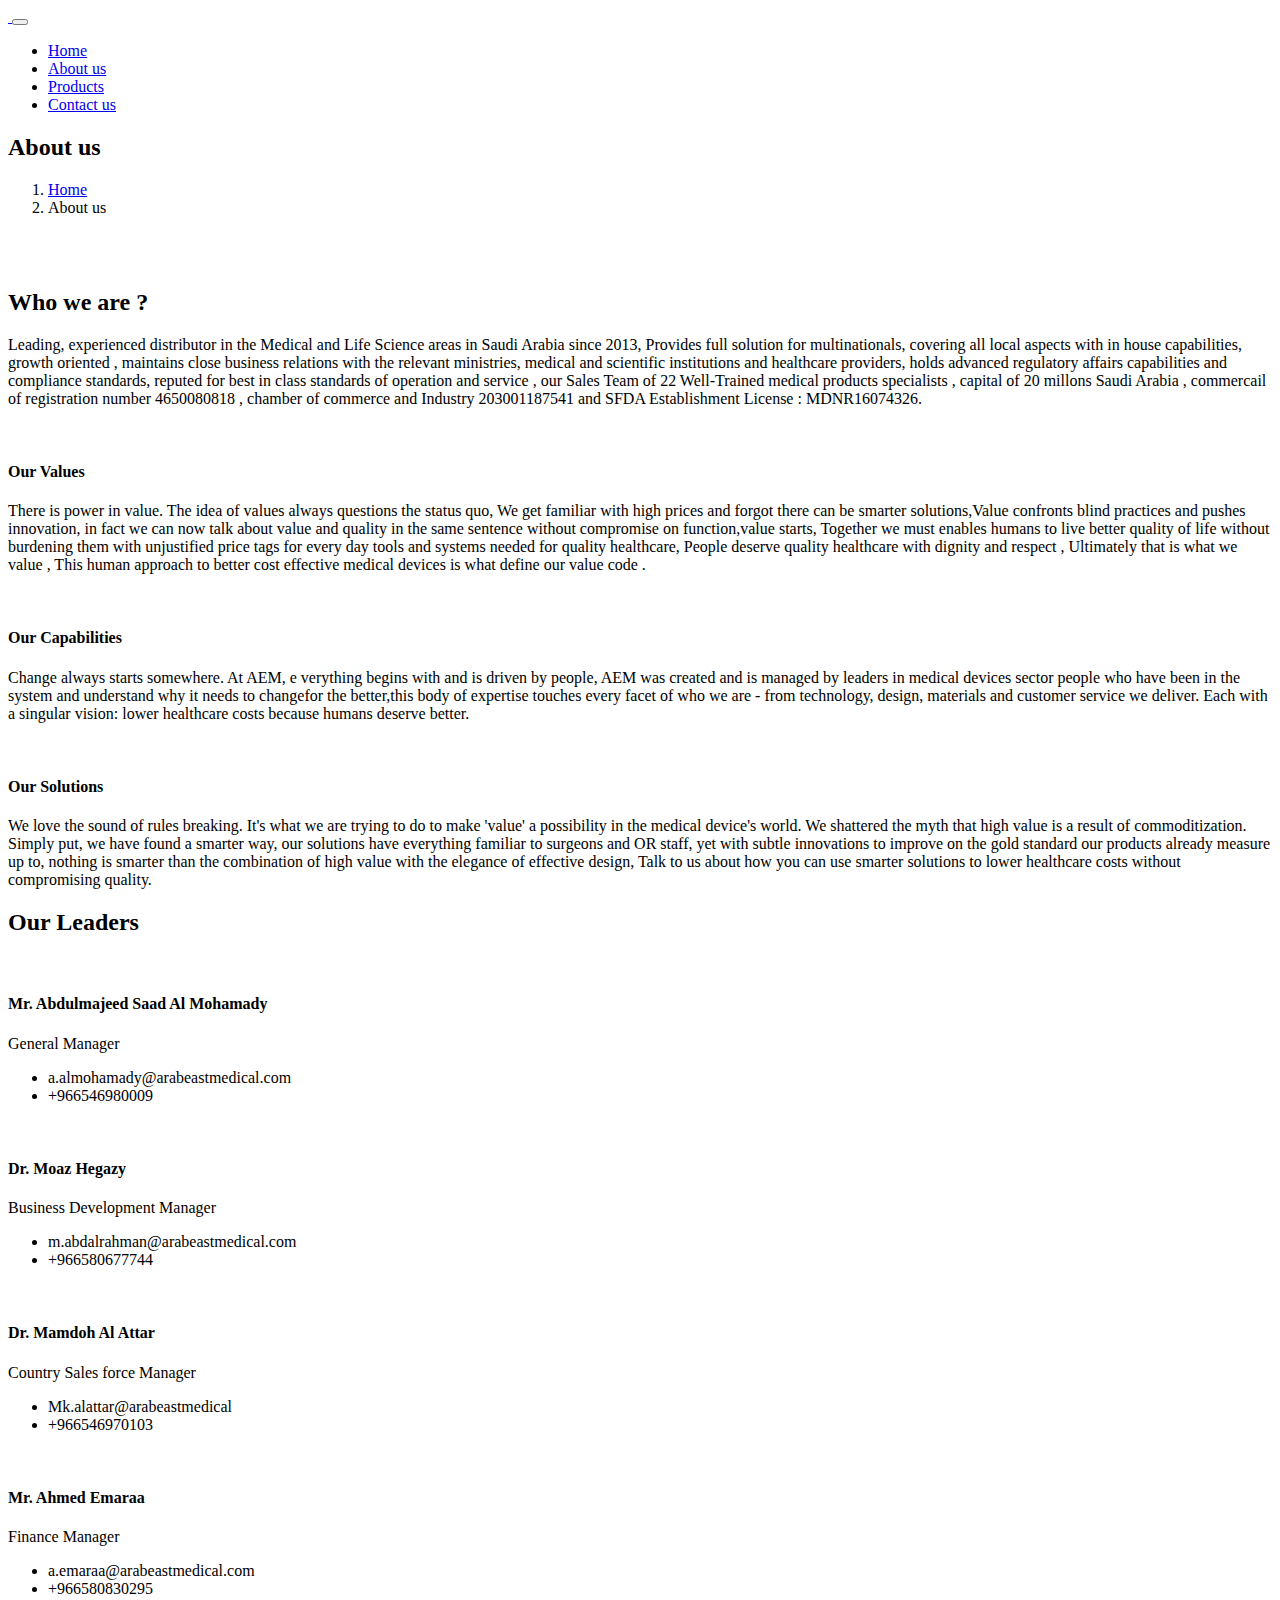
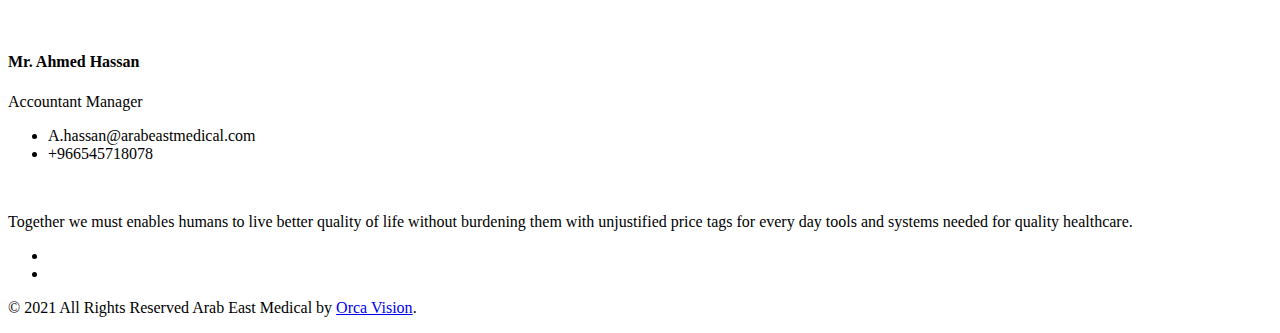
==== about-us.html @ e46cc883 "Add files via upload" ====
<!Doctype html>
<html>
   <head>
       <title>Arab East Medical</title>
        <meta charset="UTF-8" />
        <meta http-equiv="Content-Type" content="text/html; charset=UTF-8">
        <meta http-equiv="X-UA-Compatible" content="IE=edge">
        <meta name="robots" content="index, follow">
        <meta name="description" content="Arab East Medical">
        <meta name="viewport" content="width=device-width, initial-scale=1">
        <link rel="icon" href="images/favicon.ico" sizes="16x16">
        <!------------------- Bootstrap ------------------------------>
        <link rel="stylesheet" href="css/bootstrap.min.css" />
        <!------------------- // Bootstrap --------------------------->
        <!-------------------- Animate Css --------------------------->
        <link rel="stylesheet" href="css/animate.css" />
        <!------------------- // Animate Css ------------------------->        
        <!------------------- Font Awesome 4 & 5 Icons --------------->
        <link rel="stylesheet" href="css/all.min.css" />
        <link rel="stylesheet" href="css/font-awesome.min.css" />
        <link rel="stylesheet" href="css/fontawesome.min.css" />
        <!---------------- // Font Awesome 4 & 5 Icons -------------->
        <!------------------ Google Icons --------------------------->
        <link rel="stylesheet" href="css/material-icon.css">
        <!------------------- // Google Icons------------------------>
        <!------------------- Owl Carousel -------------------------->
        <link rel="stylesheet" href="css/owl.carousel.min.css" />
        <link rel="stylesheet" href="css/owl.theme.default.min.css" />
        <!-------------------// Owl Carousel ------------------------>
        <!-------------------- Lightbox ----------------------------->
        <link rel="stylesheet" href="css/simple-lightbox.min.css"/>
        <!-------------------// Lightbox ---------------------------->
        <!------------------------ Style  --------------------------->
        <link rel="stylesheet" href="css/style.css">
        <!------------------------ // Style  ------------------------>
        <!------------------------ Responsive  ---------------------->
        <link rel="stylesheet" href="css/responsive.css">
        <!----------------------- // Responsive -------------------->
        <!-------------------- SourceSansPro Fonts ----------------->
        <link rel="stylesheet" href="fonts/SourceSansPro-Regular.ttf">
        <!------------------ // SourceSansPro Fonts ---------------->
     
   </head>
   <body>

      <!--preloader-->
      <div class="preloader">
        <div class="preloader-status"></div>
      </div>
      <!--//preloader-->

      <div class="body-content-wrapper">
       
         <!--header-->
         <header>
           <section class="navbar-light">
                  <div class="container">
                    <nav class="navbar navbar-expand-lg">
                      <a class="navbar-brand" href="index.html">
                          <img src="images/logo.png" class="img-responsive lazyload"  data-src="images/logo.png" alt="">
                       </a>
                       <button class="navbar-toggler" type="button" data-toggle="collapse" data-target="#navbarSupportedContent" aria-controls="navbarSupportedContent" aria-expanded="false" aria-label="Toggle navigation">
                        <span class="navbar-toggler-icon"><i class="fas fa-bars"></i></span>
                      </button>
                    
          
                      <div class="collapse navbar-collapse" id="navbarSupportedContent">
                        <ul class="navbar-nav ml-auto">
                                    <li class="nav-item">
                                          <a class="nav-link" href="index.html"> 
                                              <span class="text">
                                              Home
                                              </span>
                                          </a>
                                    </li>

                                    <li class="nav-item">
                                            <a class="nav-link" href="about-us.html">
                                              <span class="text">
                                                About us
                                              </span>
                                            </a>
                                    </li>

                                    <li class="nav-item">
                                      <a class="nav-link" href="products.html">
                                        <span class="text">
                                          Products
                                        </span>
                                      </a>
                                    </li>

                                   
                                    <li class="nav-item">
                                      <a class="nav-link" href="contact-us.html">
                                        <span class="text"> 
                                         Contact us
                                        </span>      
                                      </a>                                
                                    </li> 

                        </ul>  
                      </div>  
                    </nav>   
                  </div>              
           </section>     
         </header>
         <!--//header-->
         
        <!--hero-->
        <section class="hero-sec">
            <div class="overlay-shape">
            </div>
             <div class="container h-100">
               <div class="row align-items-center h-100">
                 <div class="col-lg-6 col-md-12">
                   <div class="content">
                     <div class="head mb-0 wow fadeInUp" data-wow-delay="0.5s" data-wow-duration="0.5s">
                      <h2>About us</h2>
                     </div>
                     <nav aria-label="breadcrumb wow fadeInUp" data-wow-delay="0.55s" data-wow-duration="0.55s">
                      <ol class="breadcrumb">
                          <li class="breadcrumb-item"><a href="index.html">Home</a></li>
                          <li class="breadcrumb-item"><a class="active">About us</a></li>
                      </ol>
                     </nav>
                   </div>
                 </div>
                 <div class="col-lg-6 col-md-12">
                  <div class="content wow fadeInDown" data-wow-delay="0.5s" data-wow-duration="0.5s">     
                    <div class="image">     
                    <img src="images/hero-about-img.png" class="img-responsive lazyload" alt="" data-src="images/hero-about-img.png">
                     </div>    
                  </div>
                 </div>
               </div>
             </div>
        </section>
        <!--//hero-->

        <!--about-->
        <section class="about-sec sec">
            <div class="container">
             <div class="row align-items-center">
              <div class="col-lg-7 col-md-12">
                   <div class="content   wow fadeInLeft" data-wow-delay="0.5s" data-wow-duration="0.5s">
                     <div class="image">
                       <img src="images/about-img.jpg" class="img-responsive lazyload" alt="" data-src="images/about-img.jpg">
                     </div>
                    
                   </div>
              </div>
              <div class="col-lg-5 col-md-12">
                 <div class="content">
                   <div class="head wow fadeInRight" data-wow-delay="0.5s" data-wow-duration="0.5s">
                     <h2>Who we are ?</h2>
                    </div>
                    <div class="paragh wow fadeInRight" data-wow-delay="0.55s" data-wow-duration="0.55s">
 
                      <p>
                        Leading, experienced distributor in the Medical and Life Science areas
                        in Saudi Arabia since 2013, Provides full solution for multinationals, covering all 
                        local aspects with in house capabilities, growth oriented , maintains close business
                        relations with the relevant ministries, medical and scientific institutions and 
                        healthcare providers, holds advanced regulatory affairs capabilities and compliance standards,
                        reputed for best in class standards of operation and service , our Sales Team of 22 Well-Trained
                        medical products specialists , capital of 20 millons Saudi Arabia , commercail of registration 
                        number 4650080818 , chamber of commerce and Industry	203001187541 and SFDA Establishment License 
                        : MDNR16074326.
                      </p>

                    </div>
              </div>
             </div>          
             </div>
             <div class="row">
              <div class="col-lg-4 col-md-12">
                <div class="content">
                  <div class="image-icon wow zoomIn" data-wow-delay="0.5s" data-wow-duration="0.5s">
                   <img src="images/values-icon.png" class="img-responsive lazyload" alt="" data-src="images/values-icon.png">
                  </div>
                  <div class="sub-head  text-center wow fadeInDown" data-wow-delay="0.55s" data-wow-duration="0.55s">
                    <h4>Our Values</h4>
                   
                  </div>
                  <div class="paragh text-center wow fadeInDown" data-wow-delay="0.6s" data-wow-duration="0.6s">
                    <p>
                      There is power in value. The idea of values always questions the status quo, We get familiar
                      with high prices and forgot there can be smarter solutions,Value confronts blind practices 
                      and pushes innovation, in fact we can now talk about value and quality in the same 
                      sentence without compromise on function,value starts, 
                      Together we must enables humans to live better quality of life without burdening them with unjustified price tags for every day tools and systems needed for quality healthcare, People deserve quality healthcare with dignity and respect , Ultimately that is what we value , This human approach to better cost effective medical devices is what define our value code  .
                     </p>
                  </div>
                </div>
              </div>
              <div class="col-lg-4 col-md-12">
                <div class="content">
                  <div class="image-icon wow zoomIn" data-wow-delay="0.5s" data-wow-duration="0.5s">
                   <img src="images/capabilities-icon.png" class="img-responsive lazyload" alt="" data-src="images/capabilities-icon.png">
                  </div>
                  <div class="sub-head  text-center wow fadeInDown" data-wow-delay="0.55s" data-wow-duration="0.55s">
                    <h4>Our Capabilities</h4>
                  </div>
                  <div class="paragh text-center wow fadeInDown" data-wow-delay="0.6s" data-wow-duration="0.6s">
                    <p>
                      Change always starts somewhere. At AEM, e verything begins with and is driven by people, 
                      AEM was created and is managed by leaders in medical devices sector people who have been
                      in the system and understand why it needs to changefor the better,this body of expertise
                      touches every facet of who we are - from technology, design, materials and customer service
                      we deliver. Each with a singular vision: lower healthcare costs because humans deserve better.
                    </p>
                  </div>
                </div>
              </div>
              <div class="col-lg-4 col-md-12">
                <div class="content">
                  <div class="image-icon wow zoomIn" data-wow-delay="0.5s" data-wow-duration="0.5s">
                   <img src="images/solutions-icon.png" class="img-responsive lazyload" alt="" data-src="images/solutions-icon.png">
                  </div>
                  <div class="sub-head  text-center wow fadeInDown" data-wow-delay="0.55s" data-wow-duration="0.55s">
                    <h4> Our Solutions </h4>
                  </div>
                  <div class="paragh text-center wow fadeInDown" data-wow-delay="0.6s" data-wow-duration="0.6s">
                    <p>
                      We love the sound of rules breaking. It's what we are trying to do to make 'value'
                      a possibility in the medical device's world. We shattered the myth that high value 
                      is a result of commoditization. Simply put, we have found a smarter way,
                      our solutions have everything familiar to surgeons and OR staff, yet with
                      subtle innovations to improve on the gold standard our products already measure up to,
                      nothing is smarter than the combination of high value with the elegance of effective design,
                      Talk to us about how you can use smarter solutions to lower healthcare costs without compromising quality.
                    </p>
                  </div>
                </div>
              </div>              
              </div>     
              </div> 

        </section>
        <!--about-->

        <!--team-->
        <section class="team-sec sec">
            <div class="container">
              <div class="head text-center wow fadeInDown" data-wow-delay="0.5s" data-wow-duration="0.5s">
                <h2>Our Leaders</h2>
              </div>
              <div class="row justify-content-center">
                <div class="col-lg-4 col-md-12">
                  <div class="content wow fadeInDown" data-wow-delay="0.5s" data-wow-duration="0.5s">
                    <div class="image">
                     <img src="images/avatar-profile.png" class="img-responsive lazyload" alt="" data-src="images/avatar-profile.png">
                    </div>
                    <div class="sub-head text-center mb-2">
                      <h4>
                        Mr. Abdulmajeed Saad Al Mohamady
                      </h4>    
                      <span>General Manager</span>         
                    </div>
                    <div class="list">
                     <ul>
                       <li>
                         <a>
                           <span class="icon"><i class="fas fa-envelope-open-text"></i></span>
                           <span class="text">a.almohamady@arabeastmedical.com</span>
                          </a>
                       </li>
                       <li>
                        <a>
                          <span class="icon"><i class="fas fa-phone-volume"></i></span>
                          <span class="text">+966546980009</span>
                         </a>
                       </li>
                     </ul>
                    </div>
                  </div>
                </div>
                <div class="col-lg-4 col-md-12">
                  <div class="content wow fadeInUp" data-wow-delay="0.55s" data-wow-duration="0.55s">
                    <div class="image">
                     <img src="images/avatar-profile.png" class="img-responsive lazyload" alt="" data-src="images/avatar-profile.png">
                    </div>
                    <div class="sub-head text-center mb-2">
                      <h4>
                        Dr. Moaz Hegazy
                      </h4>    
                      <span>Business Development Manager</span>         
                    </div>
                    <div class="list">
                     <ul>
                       <li>
                         <a>
                           <span class="icon"><i class="fas fa-envelope-open-text"></i></span>
                           <span class="text">m.abdalrahman@arabeastmedical.com</span>
                          </a>
                       </li>
                       <li>
                        <a>
                          <span class="icon"><i class="fas fa-phone-volume"></i></span>
                          <span class="text">+966580677744</span>
                         </a>
                       </li>
                     </ul>
                    </div>
                  </div>
                </div>
                <div class="col-lg-4 col-md-12">
                  <div class="content wow fadeInUp" data-wow-delay="0.6s" data-wow-duration="0.6s">
                    <div class="image">
                     <img src="images/avatar-profile.png" class="img-responsive lazyload" alt="" data-src="images/avatar-profile.png">
                    </div>
                    <div class="sub-head text-center mb-2">
                      <h4>
                        Dr. Mamdoh Al Attar
                      </h4>    
                      <span>Country Sales force Manager</span>         
                    </div>
                    <div class="list">
                     <ul>
                       <li>
                         <a>
                           <span class="icon"><i class="fas fa-envelope-open-text"></i></span>
                           <span class="text">Mk.alattar@arabeastmedical</span>
                          </a>
                       </li>
                       <li>
                        <a>
                          <span class="icon"><i class="fas fa-phone-volume"></i></span>
                          <span class="text">+966546970103</span>
                         </a>
                       </li>
                     </ul>
                    </div>
                  </div>
                </div>
                <div class="col-lg-4 col-md-12">
                  <div class="content wow fadeInUp" data-wow-delay="0.65s" data-wow-duration="0.65s">
                    <div class="image">
                     <img src="images/avatar-profile.png" class="img-responsive lazyload" alt="" data-src="images/avatar-profile.png">
                    </div>
                    <div class="sub-head text-center mb-2">
                      <h4>
                        Mr. Ahmed Emaraa
                      </h4>    
                      <span>Finance Manager</span>         
                    </div>
                    <div class="list">
                     <ul>
                       <li>
                         <a>
                           <span class="icon"><i class="fas fa-envelope-open-text"></i></span>
                           <span class="text">a.emaraa@arabeastmedical.com</span>
                          </a>
                       </li>
                       <li>
                        <a>
                          <span class="icon"><i class="fas fa-phone-volume"></i></span>
                          <span class="text">+966580830295</span>
                         </a>
                       </li>
                     </ul>
                    </div>
                  </div>
                </div>
                <div class="col-lg-4 col-md-12">
                  <div class="content wow fadeInUp" data-wow-delay="0.7s" data-wow-duration="0.7s">
                    <div class="image">
                     <img src="images/avatar-profile.png" class="img-responsive lazyload" alt="" data-src="images/avatar-profile.png">
                    </div>
                    <div class="sub-head text-center mb-2">
                      <h4>
                        Mr. Ahmed Hassan
                      </h4>    
                      <span>Accountant Manager</span>         
                    </div>
                    <div class="list">
                     <ul>
                       <li>
                         <a>
                           <span class="icon"><i class="fas fa-envelope-open-text"></i></span>
                           <span class="text">A.hassan@arabeastmedical.com</span>
                          </a>
                       </li>
                       <li>
                        <a>
                          <span class="icon"><i class="fas fa-phone-volume"></i></span>
                          <span class="text">+966545718078</span>
                         </a>
                       </li>
                     </ul>
                    </div>
                  </div>
                </div>
              </div>      
        </section>
        <!--//team-->

        <!--footer-->  
        <footer class="sec wow fadeIn" data-wow-delay="0.5s" data-wow-duration="0.5s">
          <div class="footer-content">
          <div class="container">
            <div class="row">

              <div class="col-lg-9 col-md-12">
                <div class="content">
                 <a class="navbar-brand" href="index.html">
                   <img src="images/logo.png" class="img-responsive lazyload" data-src="images/logo.png" alt="">
                 </a>
                 <div class="paragh text-center">
                     <p class="text-white">
                      Together we must enables humans to live better quality of life
                       without burdening them with unjustified price tags for every day 
                       tools and systems needed for quality healthcare.
                     </p>
                 </div>
                 <div class="social-list">
                  <ul class="d-flex justify-content-center">
                    <li>
                      <a href="https://www.facebook.com/Arab-East-Medical-Est-102902935135807/?ref=page_internal" target="_blank"><i class="fab fa-facebook-f"></i></a>
                  </li>
                  <li>
                    <a  href="https://www.linkedin.com/company/arab-east-medical-est/about/" target="_blank"><i class="fab fa-linkedin-in"></i></a>
                  </li>
                  </ul>
                 </div>

                 <div class="copy-right-text text-center">
                  <p class="text-white">
                      © 2021 All Rights Reserved Arab East Medical
                     by
                    <a href="http://www.orcav.com">Orca Vision</a>.    
                 </p>
                 </div>
                </div>
              </div>


            </div>
          </div>
         </div>
      
        </footer>
        <!--//footer-->
          
        <!--scroll-to-top-->
        <div class="top-up">
              <a class="auto-scroll-to-top">
                  <i class="fas fa-angle-double-up"></i>
              </a>
        </div>
        <!--//scroll-to-top-->

        
      </div>

        <!--script-->
        <!------------------------------ JQuery ------------------------------------>
        <script type="text/javascript" src="js/jquery-3.5.1.min.js"></script>
        <!------------------------------ // JQuery --------------------------------->
        <!------------------------------ Popper ------------------------------------>
        <script type="text/javascript" src="js/popper.min.js"></script>
        <!------------------------------ // Popper --------------------------------->
        <!------------------------------ Bootstrap --------------------------------->
        <script type="text/javascript" src="js/bootstrap.min.js"></script>
        <!------------------------------// Bootstrap ------------------------------->
        <!--------------------------- Fontawesome Icons ---------------------------->
        <script type="text/javascript" src="js/fontawesome.min.js"></script>
        <!--------------------------- // Fontawesome Icons ------------------------->
        <!------------------------------- Owl Carousel ----------------------------->
        <script type="text/javascript" src="js/owl.carousel.min.js"></script>
        <script type="text/javascript" src="js/js-owl-carousel.js"></script>
        <!-------------------------------// Owl Carousel --------------------------->
        <!--------------------------------- Lightbox -------------------------------> 
        <script type="text/javascript" src="js/simple-lightbox.min.js"></script>
        <script type="text/javascript" src="js/simple-lightbox.jquery.min.js"></script>
        <script type="text/javascript" src="js/js-lightbox.js"></script>
        <!------------------------------- //Lightbox -------------------------------> 
        <!-------------------------------// Smooth scroll -------------------------->
        <script type="text/javascript" src="js/SmoothScroll.min.js"></script>
        <!-------------------------------// Smooth scroll -------------------------->
        <!-------------------------------- Wow js ---------------------------------->
        <script type="text/javascript" src="js/wow.min.js"></script>
        <!--------------------------------// Wow ----------------------------------->
        <!------------------------------- Lazyload --------------------------------->
        <script type="text/javascript" src="js/lazyload.min.js"></script>
        <!-------------------------------// Lazyload ------------------------------->
        <!------------------------------- Main ------------------------------------->
        <script type="text/javascript" src="js/main.js"></script>
        <!-------------------------------// Main ----------------------------------->
        <!------------------------------- Javascript ------------------------------->
        <script type="text/javascript" src="js/javascript.js"></script>
        <!-------------------------------// jJavascript ---------------------------->
        <!--//script-->
   </body>
   </html>
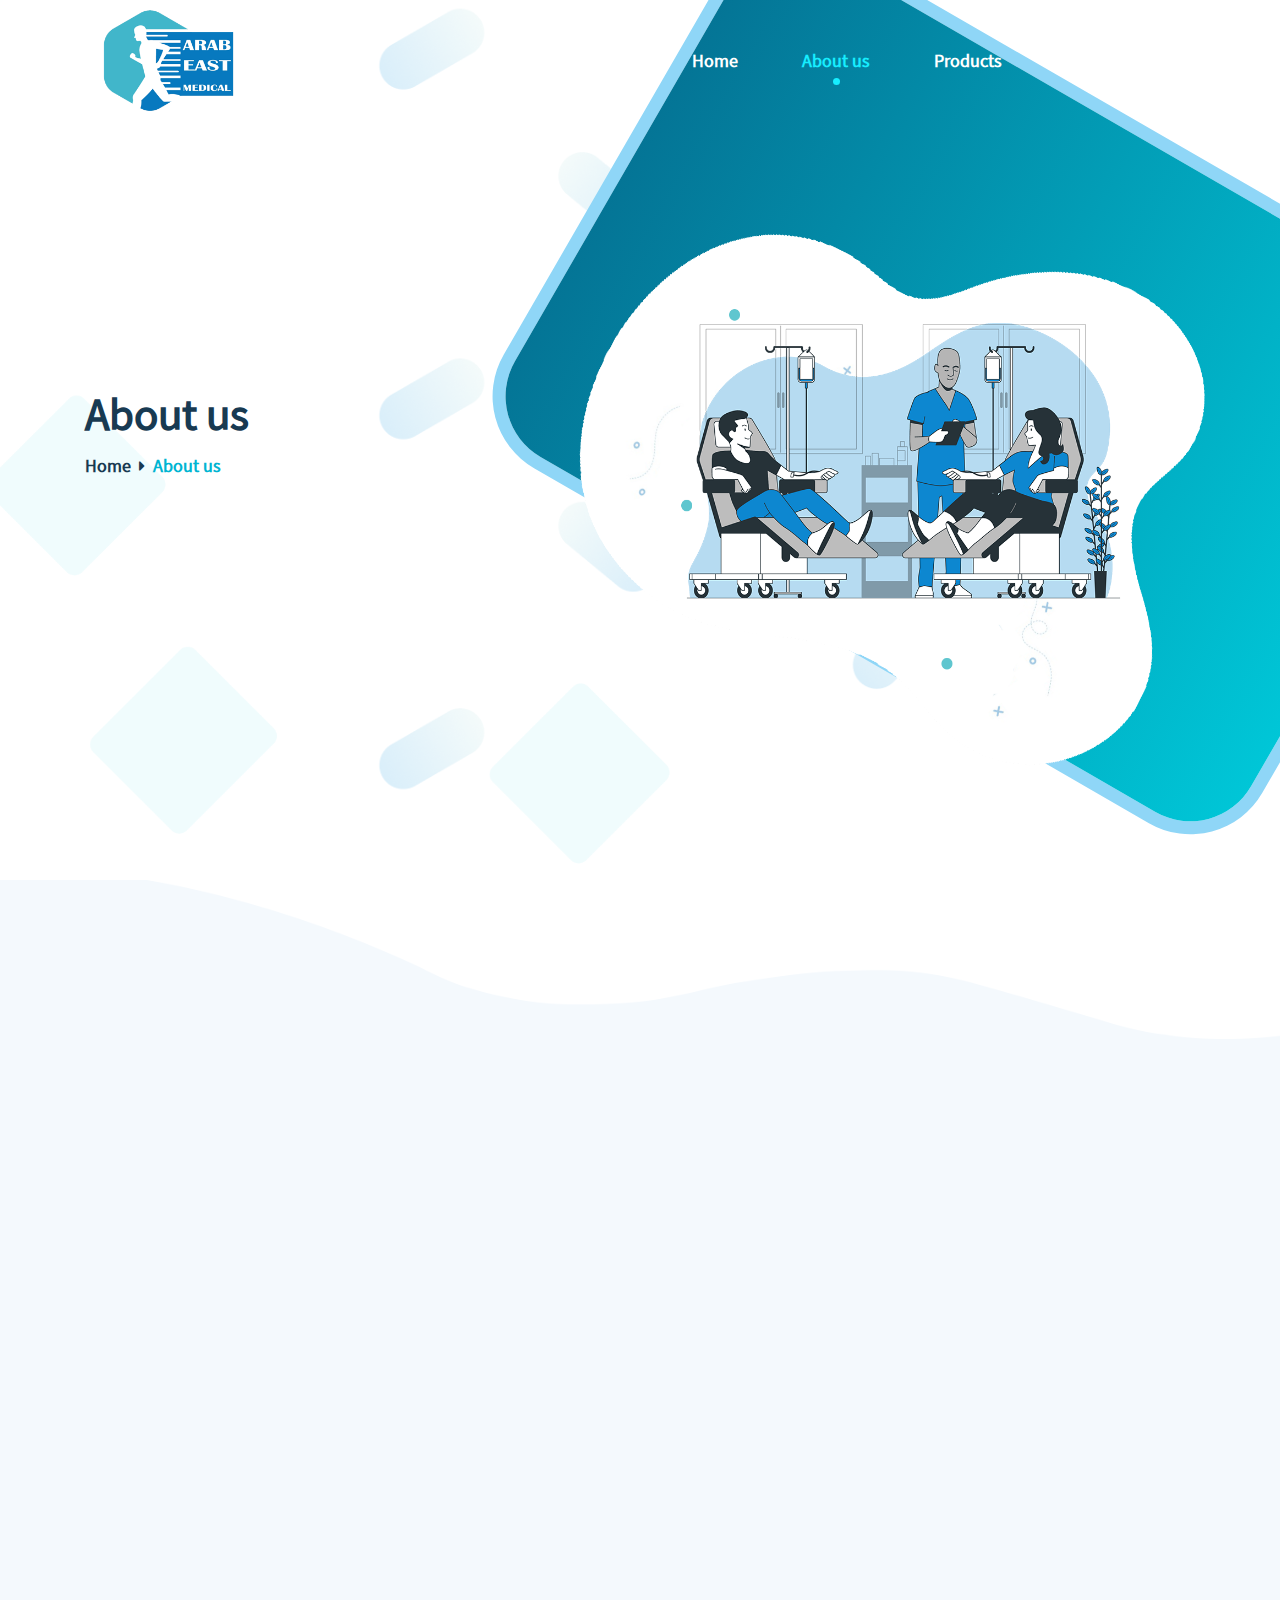
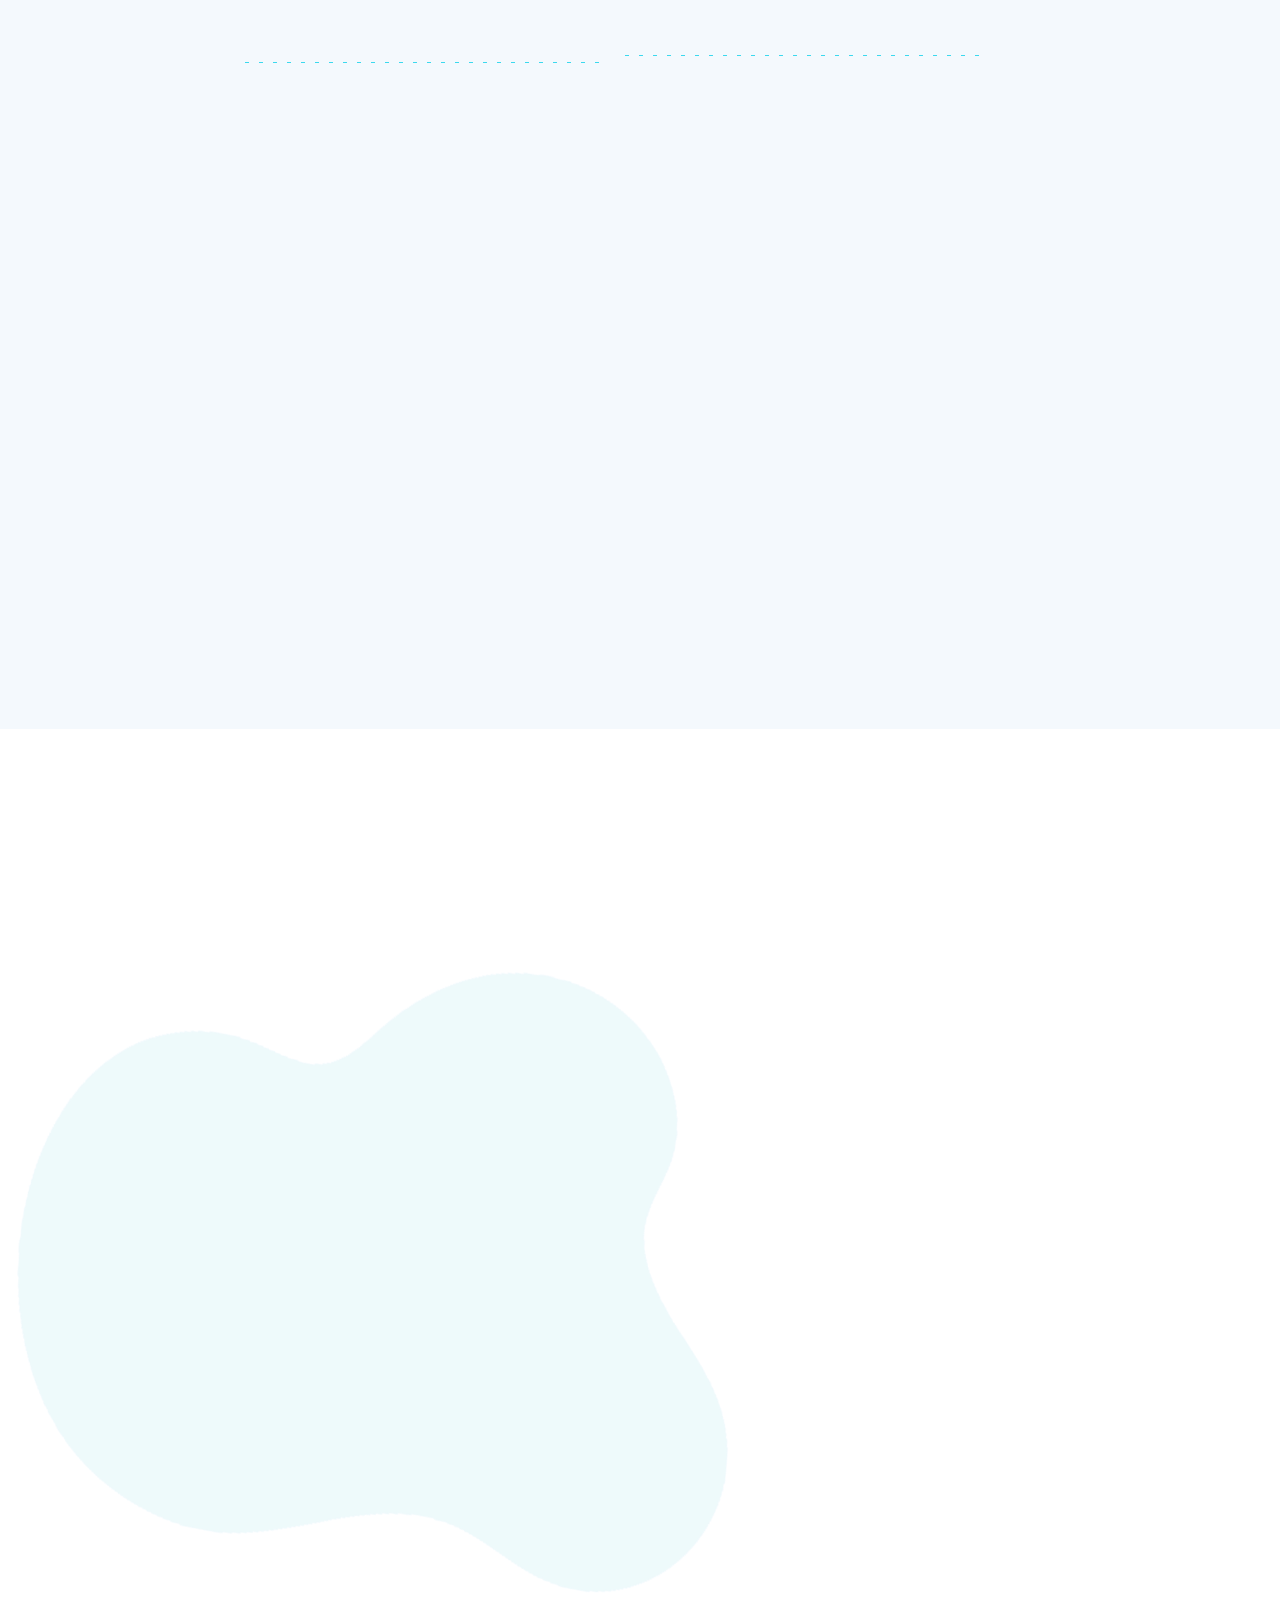
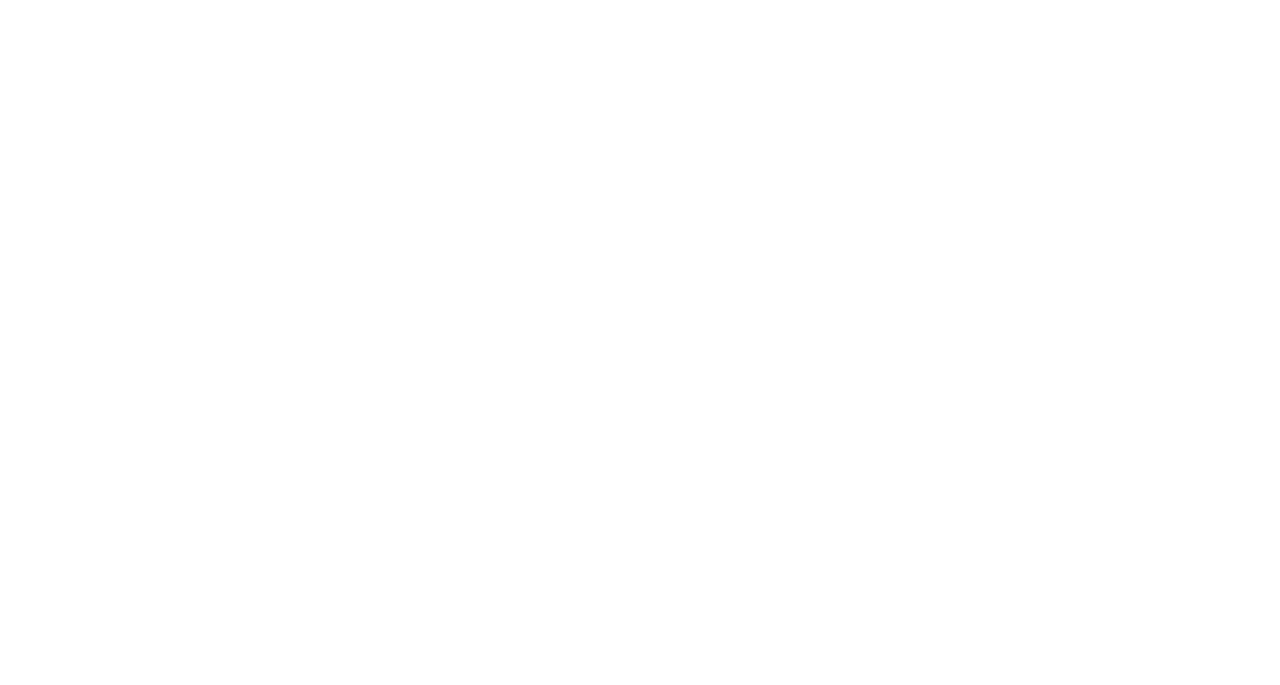
==== commit 6d6e263e: "Update about-us.html" ====
--- a/about-us.html
+++ b/about-us.html
@@ -488,9 +488,6 @@
         <!------------------------------- Main ------------------------------------->
         <script type="text/javascript" src="js/main.js"></script>
         <!-------------------------------// Main ----------------------------------->
-        <!------------------------------- Javascript ------------------------------->
-        <script type="text/javascript" src="js/javascript.js"></script>
-        <!-------------------------------// jJavascript ---------------------------->
         <!--//script-->
    </body>
-   </html>+   </html>
--- a/css/all.min.css
+++ b/css/all.min.css
@@ -0,0 +1,5 @@
+/*!
+ * Font Awesome Free 5.14.0 by @fontawesome - https://fontawesome.com
+ * License - https://fontawesome.com/license/free (Icons: CC BY 4.0, Fonts: SIL OFL 1.1, Code: MIT License)
+ */
+.fa,.fab,.fad,.fal,.far,.fas{-moz-osx-font-smoothing:grayscale;-webkit-font-smoothing:antialiased;display:inline-block;font-style:normal;font-variant:normal;text-rendering:auto;line-height:1}.fa-lg{font-size:1.33333em;line-height:.75em;vertical-align:-.0667em}.fa-xs{font-size:.75em}.fa-sm{font-size:.875em}.fa-1x{font-size:1em}.fa-2x{font-size:2em}.fa-3x{font-size:3em}.fa-4x{font-size:4em}.fa-5x{font-size:5em}.fa-6x{font-size:6em}.fa-7x{font-size:7em}.fa-8x{font-size:8em}.fa-9x{font-size:9em}.fa-10x{font-size:10em}.fa-fw{text-align:center;width:1.25em}.fa-ul{list-style-type:none;margin-left:2.5em;padding-left:0}.fa-ul>li{position:relative}.fa-li{left:-2em;position:absolute;text-align:center;width:2em;line-height:inherit}.fa-border{border:.08em solid #eee;border-radius:.1em;padding:.2em .25em .15em}.fa-pull-left{float:left}.fa-pull-right{float:right}.fa.fa-pull-left,.fab.fa-pull-left,.fal.fa-pull-left,.far.fa-pull-left,.fas.fa-pull-left{margin-right:.3em}.fa.fa-pull-right,.fab.fa-pull-right,.fal.fa-pull-right,.far.fa-pull-right,.fas.fa-pull-right{margin-left:.3em}.fa-spin{-webkit-animation:fa-spin 2s linear infinite;animation:fa-spin 2s linear infinite}.fa-pulse{-webkit-animation:fa-spin 1s steps(8) infinite;animation:fa-spin 1s steps(8) infinite}@-webkit-keyframes fa-spin{0%{-webkit-transform:rotate(0deg);transform:rotate(0deg)}to{-webkit-transform:rotate(1turn);transform:rotate(1turn)}}@keyframes fa-spin{0%{-webkit-transform:rotate(0deg);transform:rotate(0deg)}to{-webkit-transform:rotate(1turn);transform:rotate(1turn)}}.fa-rotate-90{-ms-filter:"progid:DXImageTransform.Microsoft.BasicImage(rotation=1)";-webkit-transform:rotate(90deg);transform:rotate(90deg)}.fa-rotate-180{-ms-filter:"progid:DXImageTransform.Microsoft.BasicImage(rotation=2)";-webkit-transform:rotate(180deg);transform:rotate(180deg)}.fa-rotate-270{-ms-filter:"progid:DXImageTransform.Microsoft.BasicImage(rotation=3)";-webkit-transform:rotate(270deg);transform:rotate(270deg)}.fa-flip-horizontal{-ms-filter:"progid:DXImageTransform.Microsoft.BasicImage(rotation=0, mirror=1)";-webkit-transform:scaleX(-1);transform:scaleX(-1)}.fa-flip-vertical{-webkit-transform:scaleY(-1);transform:scaleY(-1)}.fa-flip-both,.fa-flip-horizontal.fa-flip-vertical,.fa-flip-vertical{-ms-filter:"progid:DXImageTransform.Microsoft.BasicImage(rotation=2, mirror=1)"}.fa-flip-both,.fa-flip-horizontal.fa-flip-vertical{-webkit-transform:scale(-1);transform:scale(-1)}:root .fa-flip-both,:root .fa-flip-horizontal,:root .fa-flip-vertical,:root .fa-rotate-90,:root .fa-rotate-180,:root .fa-rotate-270{-webkit-filter:none;filter:none}.fa-stack{display:inline-block;height:2em;line-height:2em;position:relative;vertical-align:middle;width:2.5em}.fa-stack-1x,.fa-stack-2x{left:0;position:absolute;text-align:center;width:100%}.fa-stack-1x{line-height:inherit}.fa-stack-2x{font-size:2em}.fa-inverse{color:#fff}.fa-500px:before{content:"\f26e"}.fa-accessible-icon:before{content:"\f368"}.fa-accusoft:before{content:"\f369"}.fa-acquisitions-incorporated:before{content:"\f6af"}.fa-ad:before{content:"\f641"}.fa-address-book:before{content:"\f2b9"}.fa-address-card:before{content:"\f2bb"}.fa-adjust:before{content:"\f042"}.fa-adn:before{content:"\f170"}.fa-adobe:before{content:"\f778"}.fa-adversal:before{content:"\f36a"}.fa-affiliatetheme:before{content:"\f36b"}.fa-air-freshener:before{content:"\f5d0"}.fa-airbnb:before{content:"\f834"}.fa-algolia:before{content:"\f36c"}.fa-align-center:before{content:"\f037"}.fa-align-justify:before{content:"\f039"}.fa-align-left:before{content:"\f036"}.fa-align-right:before{content:"\f038"}.fa-alipay:before{content:"\f642"}.fa-allergies:before{content:"\f461"}.fa-amazon:before{content:"\f270"}.fa-amazon-pay:before{content:"\f42c"}.fa-ambulance:before{content:"\f0f9"}.fa-american-sign-language-interpreting:before{content:"\f2a3"}.fa-amilia:before{content:"\f36d"}.fa-anchor:before{content:"\f13d"}.fa-android:before{content:"\f17b"}.fa-angellist:before{content:"\f209"}.fa-angle-double-down:before{content:"\f103"}.fa-angle-double-left:before{content:"\f100"}.fa-angle-double-right:before{content:"\f101"}.fa-angle-double-up:before{content:"\f102"}.fa-angle-down:before{content:"\f107"}.fa-angle-left:before{content:"\f104"}.fa-angle-right:before{content:"\f105"}.fa-angle-up:before{content:"\f106"}.fa-angry:before{content:"\f556"}.fa-angrycreative:before{content:"\f36e"}.fa-angular:before{content:"\f420"}.fa-ankh:before{content:"\f644"}.fa-app-store:before{content:"\f36f"}.fa-app-store-ios:before{content:"\f370"}.fa-apper:before{content:"\f371"}.fa-apple:before{content:"\f179"}.fa-apple-alt:before{content:"\f5d1"}.fa-apple-pay:before{content:"\f415"}.fa-archive:before{content:"\f187"}.fa-archway:before{content:"\f557"}.fa-arrow-alt-circle-down:before{content:"\f358"}.fa-arrow-alt-circle-left:before{content:"\f359"}.fa-arrow-alt-circle-right:before{content:"\f35a"}.fa-arrow-alt-circle-up:before{content:"\f35b"}.fa-arrow-circle-down:before{content:"\f0ab"}.fa-arrow-circle-left:before{content:"\f0a8"}.fa-arrow-circle-right:before{content:"\f0a9"}.fa-arrow-circle-up:before{content:"\f0aa"}.fa-arrow-down:before{content:"\f063"}.fa-arrow-left:before{content:"\f060"}.fa-arrow-right:before{content:"\f061"}.fa-arrow-up:before{content:"\f062"}.fa-arrows-alt:before{content:"\f0b2"}.fa-arrows-alt-h:before{content:"\f337"}.fa-arrows-alt-v:before{content:"\f338"}.fa-artstation:before{content:"\f77a"}.fa-assistive-listening-systems:before{content:"\f2a2"}.fa-asterisk:before{content:"\f069"}.fa-asymmetrik:before{content:"\f372"}.fa-at:before{content:"\f1fa"}.fa-atlas:before{content:"\f558"}.fa-atlassian:before{content:"\f77b"}.fa-atom:before{content:"\f5d2"}.fa-audible:before{content:"\f373"}.fa-audio-description:before{content:"\f29e"}.fa-autoprefixer:before{content:"\f41c"}.fa-avianex:before{content:"\f374"}.fa-aviato:before{content:"\f421"}.fa-award:before{content:"\f559"}.fa-aws:before{content:"\f375"}.fa-baby:before{content:"\f77c"}.fa-baby-carriage:before{content:"\f77d"}.fa-backspace:before{content:"\f55a"}.fa-backward:before{content:"\f04a"}.fa-bacon:before{content:"\f7e5"}.fa-bacteria:before{content:"\e059"}.fa-bacterium:before{content:"\e05a"}.fa-bahai:before{content:"\f666"}.fa-balance-scale:before{content:"\f24e"}.fa-balance-scale-left:before{content:"\f515"}.fa-balance-scale-right:before{content:"\f516"}.fa-ban:before{content:"\f05e"}.fa-band-aid:before{content:"\f462"}.fa-bandcamp:before{content:"\f2d5"}.fa-barcode:before{content:"\f02a"}.fa-bars:before{content:"\f0c9"}.fa-baseball-ball:before{content:"\f433"}.fa-basketball-ball:before{content:"\f434"}.fa-bath:before{content:"\f2cd"}.fa-battery-empty:before{content:"\f244"}.fa-battery-full:before{content:"\f240"}.fa-battery-half:before{content:"\f242"}.fa-battery-quarter:before{content:"\f243"}.fa-battery-three-quarters:before{content:"\f241"}.fa-battle-net:before{content:"\f835"}.fa-bed:before{content:"\f236"}.fa-beer:before{content:"\f0fc"}.fa-behance:before{content:"\f1b4"}.fa-behance-square:before{content:"\f1b5"}.fa-bell:before{content:"\f0f3"}.fa-bell-slash:before{content:"\f1f6"}.fa-bezier-curve:before{content:"\f55b"}.fa-bible:before{content:"\f647"}.fa-bicycle:before{content:"\f206"}.fa-biking:before{content:"\f84a"}.fa-bimobject:before{content:"\f378"}.fa-binoculars:before{content:"\f1e5"}.fa-biohazard:before{content:"\f780"}.fa-birthday-cake:before{content:"\f1fd"}.fa-bitbucket:before{content:"\f171"}.fa-bitcoin:before{content:"\f379"}.fa-bity:before{content:"\f37a"}.fa-black-tie:before{content:"\f27e"}.fa-blackberry:before{content:"\f37b"}.fa-blender:before{content:"\f517"}.fa-blender-phone:before{content:"\f6b6"}.fa-blind:before{content:"\f29d"}.fa-blog:before{content:"\f781"}.fa-blogger:before{content:"\f37c"}.fa-blogger-b:before{content:"\f37d"}.fa-bluetooth:before{content:"\f293"}.fa-bluetooth-b:before{content:"\f294"}.fa-bold:before{content:"\f032"}.fa-bolt:before{content:"\f0e7"}.fa-bomb:before{content:"\f1e2"}.fa-bone:before{content:"\f5d7"}.fa-bong:before{content:"\f55c"}.fa-book:before{content:"\f02d"}.fa-book-dead:before{content:"\f6b7"}.fa-book-medical:before{content:"\f7e6"}.fa-book-open:before{content:"\f518"}.fa-book-reader:before{content:"\f5da"}.fa-bookmark:before{content:"\f02e"}.fa-bootstrap:before{content:"\f836"}.fa-border-all:before{content:"\f84c"}.fa-border-none:before{content:"\f850"}.fa-border-style:before{content:"\f853"}.fa-bowling-ball:before{content:"\f436"}.fa-box:before{content:"\f466"}.fa-box-open:before{content:"\f49e"}.fa-box-tissue:before{content:"\e05b"}.fa-boxes:before{content:"\f468"}.fa-braille:before{content:"\f2a1"}.fa-brain:before{content:"\f5dc"}.fa-bread-slice:before{content:"\f7ec"}.fa-briefcase:before{content:"\f0b1"}.fa-briefcase-medical:before{content:"\f469"}.fa-broadcast-tower:before{content:"\f519"}.fa-broom:before{content:"\f51a"}.fa-brush:before{content:"\f55d"}.fa-btc:before{content:"\f15a"}.fa-buffer:before{content:"\f837"}.fa-bug:before{content:"\f188"}.fa-building:before{content:"\f1ad"}.fa-bullhorn:before{content:"\f0a1"}.fa-bullseye:before{content:"\f140"}.fa-burn:before{content:"\f46a"}.fa-buromobelexperte:before{content:"\f37f"}.fa-bus:before{content:"\f207"}.fa-bus-alt:before{content:"\f55e"}.fa-business-time:before{content:"\f64a"}.fa-buy-n-large:before{content:"\f8a6"}.fa-buysellads:before{content:"\f20d"}.fa-calculator:before{content:"\f1ec"}.fa-calendar:before{content:"\f133"}.fa-calendar-alt:before{content:"\f073"}.fa-calendar-check:before{content:"\f274"}.fa-calendar-day:before{content:"\f783"}.fa-calendar-minus:before{content:"\f272"}.fa-calendar-plus:before{content:"\f271"}.fa-calendar-times:before{content:"\f273"}.fa-calendar-week:before{content:"\f784"}.fa-camera:before{content:"\f030"}.fa-camera-retro:before{content:"\f083"}.fa-campground:before{content:"\f6bb"}.fa-canadian-maple-leaf:before{content:"\f785"}.fa-candy-cane:before{content:"\f786"}.fa-cannabis:before{content:"\f55f"}.fa-capsules:before{content:"\f46b"}.fa-car:before{content:"\f1b9"}.fa-car-alt:before{content:"\f5de"}.fa-car-battery:before{content:"\f5df"}.fa-car-crash:before{content:"\f5e1"}.fa-car-side:before{content:"\f5e4"}.fa-caravan:before{content:"\f8ff"}.fa-caret-down:before{content:"\f0d7"}.fa-caret-left:before{content:"\f0d9"}.fa-caret-right:before{content:"\f0da"}.fa-caret-square-down:before{content:"\f150"}.fa-caret-square-left:before{content:"\f191"}.fa-caret-square-right:before{content:"\f152"}.fa-caret-square-up:before{content:"\f151"}.fa-caret-up:before{content:"\f0d8"}.fa-carrot:before{content:"\f787"}.fa-cart-arrow-down:before{content:"\f218"}.fa-cart-plus:before{content:"\f217"}.fa-cash-register:before{content:"\f788"}.fa-cat:before{content:"\f6be"}.fa-cc-amazon-pay:before{content:"\f42d"}.fa-cc-amex:before{content:"\f1f3"}.fa-cc-apple-pay:before{content:"\f416"}.fa-cc-diners-club:before{content:"\f24c"}.fa-cc-discover:before{content:"\f1f2"}.fa-cc-jcb:before{content:"\f24b"}.fa-cc-mastercard:before{content:"\f1f1"}.fa-cc-paypal:before{content:"\f1f4"}.fa-cc-stripe:before{content:"\f1f5"}.fa-cc-visa:before{content:"\f1f0"}.fa-centercode:before{content:"\f380"}.fa-centos:before{content:"\f789"}.fa-certificate:before{content:"\f0a3"}.fa-chair:before{content:"\f6c0"}.fa-chalkboard:before{content:"\f51b"}.fa-chalkboard-teacher:before{content:"\f51c"}.fa-charging-station:before{content:"\f5e7"}.fa-chart-area:before{content:"\f1fe"}.fa-chart-bar:before{content:"\f080"}.fa-chart-line:before{content:"\f201"}.fa-chart-pie:before{content:"\f200"}.fa-check:before{content:"\f00c"}.fa-check-circle:before{content:"\f058"}.fa-check-double:before{content:"\f560"}.fa-check-square:before{content:"\f14a"}.fa-cheese:before{content:"\f7ef"}.fa-chess:before{content:"\f439"}.fa-chess-bishop:before{content:"\f43a"}.fa-chess-board:before{content:"\f43c"}.fa-chess-king:before{content:"\f43f"}.fa-chess-knight:before{content:"\f441"}.fa-chess-pawn:before{content:"\f443"}.fa-chess-queen:before{content:"\f445"}.fa-chess-rook:before{content:"\f447"}.fa-chevron-circle-down:before{content:"\f13a"}.fa-chevron-circle-left:before{content:"\f137"}.fa-chevron-circle-right:before{content:"\f138"}.fa-chevron-circle-up:before{content:"\f139"}.fa-chevron-down:before{content:"\f078"}.fa-chevron-left:before{content:"\f053"}.fa-chevron-right:before{content:"\f054"}.fa-chevron-up:before{content:"\f077"}.fa-child:before{content:"\f1ae"}.fa-chrome:before{content:"\f268"}.fa-chromecast:before{content:"\f838"}.fa-church:before{content:"\f51d"}.fa-circle:before{content:"\f111"}.fa-circle-notch:before{content:"\f1ce"}.fa-city:before{content:"\f64f"}.fa-clinic-medical:before{content:"\f7f2"}.fa-clipboard:before{content:"\f328"}.fa-clipboard-check:before{content:"\f46c"}.fa-clipboard-list:before{content:"\f46d"}.fa-clock:before{content:"\f017"}.fa-clone:before{content:"\f24d"}.fa-closed-captioning:before{content:"\f20a"}.fa-cloud:before{content:"\f0c2"}.fa-cloud-download-alt:before{content:"\f381"}.fa-cloud-meatball:before{content:"\f73b"}.fa-cloud-moon:before{content:"\f6c3"}.fa-cloud-moon-rain:before{content:"\f73c"}.fa-cloud-rain:before{content:"\f73d"}.fa-cloud-showers-heavy:before{content:"\f740"}.fa-cloud-sun:before{content:"\f6c4"}.fa-cloud-sun-rain:before{content:"\f743"}.fa-cloud-upload-alt:before{content:"\f382"}.fa-cloudscale:before{content:"\f383"}.fa-cloudsmith:before{content:"\f384"}.fa-cloudversify:before{content:"\f385"}.fa-cocktail:before{content:"\f561"}.fa-code:before{content:"\f121"}.fa-code-branch:before{content:"\f126"}.fa-codepen:before{content:"\f1cb"}.fa-codiepie:before{content:"\f284"}.fa-coffee:before{content:"\f0f4"}.fa-cog:before{content:"\f013"}.fa-cogs:before{content:"\f085"}.fa-coins:before{content:"\f51e"}.fa-columns:before{content:"\f0db"}.fa-comment:before{content:"\f075"}.fa-comment-alt:before{content:"\f27a"}.fa-comment-dollar:before{content:"\f651"}.fa-comment-dots:before{content:"\f4ad"}.fa-comment-medical:before{content:"\f7f5"}.fa-comment-slash:before{content:"\f4b3"}.fa-comments:before{content:"\f086"}.fa-comments-dollar:before{content:"\f653"}.fa-compact-disc:before{content:"\f51f"}.fa-compass:before{content:"\f14e"}.fa-compress:before{content:"\f066"}.fa-compress-alt:before{content:"\f422"}.fa-compress-arrows-alt:before{content:"\f78c"}.fa-concierge-bell:before{content:"\f562"}.fa-confluence:before{content:"\f78d"}.fa-connectdevelop:before{content:"\f20e"}.fa-contao:before{content:"\f26d"}.fa-cookie:before{content:"\f563"}.fa-cookie-bite:before{content:"\f564"}.fa-copy:before{content:"\f0c5"}.fa-copyright:before{content:"\f1f9"}.fa-cotton-bureau:before{content:"\f89e"}.fa-couch:before{content:"\f4b8"}.fa-cpanel:before{content:"\f388"}.fa-creative-commons:before{content:"\f25e"}.fa-creative-commons-by:before{content:"\f4e7"}.fa-creative-commons-nc:before{content:"\f4e8"}.fa-creative-commons-nc-eu:before{content:"\f4e9"}.fa-creative-commons-nc-jp:before{content:"\f4ea"}.fa-creative-commons-nd:before{content:"\f4eb"}.fa-creative-commons-pd:before{content:"\f4ec"}.fa-creative-commons-pd-alt:before{content:"\f4ed"}.fa-creative-commons-remix:before{content:"\f4ee"}.fa-creative-commons-sa:before{content:"\f4ef"}.fa-creative-commons-sampling:before{content:"\f4f0"}.fa-creative-commons-sampling-plus:before{content:"\f4f1"}.fa-creative-commons-share:before{content:"\f4f2"}.fa-creative-commons-zero:before{content:"\f4f3"}.fa-credit-card:before{content:"\f09d"}.fa-critical-role:before{content:"\f6c9"}.fa-crop:before{content:"\f125"}.fa-crop-alt:before{content:"\f565"}.fa-cross:before{content:"\f654"}.fa-crosshairs:before{content:"\f05b"}.fa-crow:before{content:"\f520"}.fa-crown:before{content:"\f521"}.fa-crutch:before{content:"\f7f7"}.fa-css3:before{content:"\f13c"}.fa-css3-alt:before{content:"\f38b"}.fa-cube:before{content:"\f1b2"}.fa-cubes:before{content:"\f1b3"}.fa-cut:before{content:"\f0c4"}.fa-cuttlefish:before{content:"\f38c"}.fa-d-and-d:before{content:"\f38d"}.fa-d-and-d-beyond:before{content:"\f6ca"}.fa-dailymotion:before{content:"\e052"}.fa-dashcube:before{content:"\f210"}.fa-database:before{content:"\f1c0"}.fa-deaf:before{content:"\f2a4"}.fa-deezer:before{content:"\e077"}.fa-delicious:before{content:"\f1a5"}.fa-democrat:before{content:"\f747"}.fa-deploydog:before{content:"\f38e"}.fa-deskpro:before{content:"\f38f"}.fa-desktop:before{content:"\f108"}.fa-dev:before{content:"\f6cc"}.fa-deviantart:before{content:"\f1bd"}.fa-dharmachakra:before{content:"\f655"}.fa-dhl:before{content:"\f790"}.fa-diagnoses:before{content:"\f470"}.fa-diaspora:before{content:"\f791"}.fa-dice:before{content:"\f522"}.fa-dice-d20:before{content:"\f6cf"}.fa-dice-d6:before{content:"\f6d1"}.fa-dice-five:before{content:"\f523"}.fa-dice-four:before{content:"\f524"}.fa-dice-one:before{content:"\f525"}.fa-dice-six:before{content:"\f526"}.fa-dice-three:before{content:"\f527"}.fa-dice-two:before{content:"\f528"}.fa-digg:before{content:"\f1a6"}.fa-digital-ocean:before{content:"\f391"}.fa-digital-tachograph:before{content:"\f566"}.fa-directions:before{content:"\f5eb"}.fa-discord:before{content:"\f392"}.fa-discourse:before{content:"\f393"}.fa-disease:before{content:"\f7fa"}.fa-divide:before{content:"\f529"}.fa-dizzy:before{content:"\f567"}.fa-dna:before{content:"\f471"}.fa-dochub:before{content:"\f394"}.fa-docker:before{content:"\f395"}.fa-dog:before{content:"\f6d3"}.fa-dollar-sign:before{content:"\f155"}.fa-dolly:before{content:"\f472"}.fa-dolly-flatbed:before{content:"\f474"}.fa-donate:before{content:"\f4b9"}.fa-door-closed:before{content:"\f52a"}.fa-door-open:before{content:"\f52b"}.fa-dot-circle:before{content:"\f192"}.fa-dove:before{content:"\f4ba"}.fa-download:before{content:"\f019"}.fa-draft2digital:before{content:"\f396"}.fa-drafting-compass:before{content:"\f568"}.fa-dragon:before{content:"\f6d5"}.fa-draw-polygon:before{content:"\f5ee"}.fa-dribbble:before{content:"\f17d"}.fa-dribbble-square:before{content:"\f397"}.fa-dropbox:before{content:"\f16b"}.fa-drum:before{content:"\f569"}.fa-drum-steelpan:before{content:"\f56a"}.fa-drumstick-bite:before{content:"\f6d7"}.fa-drupal:before{content:"\f1a9"}.fa-dumbbell:before{content:"\f44b"}.fa-dumpster:before{content:"\f793"}.fa-dumpster-fire:before{content:"\f794"}.fa-dungeon:before{content:"\f6d9"}.fa-dyalog:before{content:"\f399"}.fa-earlybirds:before{content:"\f39a"}.fa-ebay:before{content:"\f4f4"}.fa-edge:before{content:"\f282"}.fa-edge-legacy:before{content:"\e078"}.fa-edit:before{content:"\f044"}.fa-egg:before{content:"\f7fb"}.fa-eject:before{content:"\f052"}.fa-elementor:before{content:"\f430"}.fa-ellipsis-h:before{content:"\f141"}.fa-ellipsis-v:before{content:"\f142"}.fa-ello:before{content:"\f5f1"}.fa-ember:before{content:"\f423"}.fa-empire:before{content:"\f1d1"}.fa-envelope:before{content:"\f0e0"}.fa-envelope-open:before{content:"\f2b6"}.fa-envelope-open-text:before{content:"\f658"}.fa-envelope-square:before{content:"\f199"}.fa-envira:before{content:"\f299"}.fa-equals:before{content:"\f52c"}.fa-eraser:before{content:"\f12d"}.fa-erlang:before{content:"\f39d"}.fa-ethereum:before{content:"\f42e"}.fa-ethernet:before{content:"\f796"}.fa-etsy:before{content:"\f2d7"}.fa-euro-sign:before{content:"\f153"}.fa-evernote:before{content:"\f839"}.fa-exchange-alt:before{content:"\f362"}.fa-exclamation:before{content:"\f12a"}.fa-exclamation-circle:before{content:"\f06a"}.fa-exclamation-triangle:before{content:"\f071"}.fa-expand:before{content:"\f065"}.fa-expand-alt:before{content:"\f424"}.fa-expand-arrows-alt:before{content:"\f31e"}.fa-expeditedssl:before{content:"\f23e"}.fa-external-link-alt:before{content:"\f35d"}.fa-external-link-square-alt:before{content:"\f360"}.fa-eye:before{content:"\f06e"}.fa-eye-dropper:before{content:"\f1fb"}.fa-eye-slash:before{content:"\f070"}.fa-facebook:before{content:"\f09a"}.fa-facebook-f:before{content:"\f39e"}.fa-facebook-messenger:before{content:"\f39f"}.fa-facebook-square:before{content:"\f082"}.fa-fan:before{content:"\f863"}.fa-fantasy-flight-games:before{content:"\f6dc"}.fa-fast-backward:before{content:"\f049"}.fa-fast-forward:before{content:"\f050"}.fa-faucet:before{content:"\e005"}.fa-fax:before{content:"\f1ac"}.fa-feather:before{content:"\f52d"}.fa-feather-alt:before{content:"\f56b"}.fa-fedex:before{content:"\f797"}.fa-fedora:before{content:"\f798"}.fa-female:before{content:"\f182"}.fa-fighter-jet:before{content:"\f0fb"}.fa-figma:before{content:"\f799"}.fa-file:before{content:"\f15b"}.fa-file-alt:before{content:"\f15c"}.fa-file-archive:before{content:"\f1c6"}.fa-file-audio:before{content:"\f1c7"}.fa-file-code:before{content:"\f1c9"}.fa-file-contract:before{content:"\f56c"}.fa-file-csv:before{content:"\f6dd"}.fa-file-download:before{content:"\f56d"}.fa-file-excel:before{content:"\f1c3"}.fa-file-export:before{content:"\f56e"}.fa-file-image:before{content:"\f1c5"}.fa-file-import:before{content:"\f56f"}.fa-file-invoice:before{content:"\f570"}.fa-file-invoice-dollar:before{content:"\f571"}.fa-file-medical:before{content:"\f477"}.fa-file-medical-alt:before{content:"\f478"}.fa-file-pdf:before{content:"\f1c1"}.fa-file-powerpoint:before{content:"\f1c4"}.fa-file-prescription:before{content:"\f572"}.fa-file-signature:before{content:"\f573"}.fa-file-upload:before{content:"\f574"}.fa-file-video:before{content:"\f1c8"}.fa-file-word:before{content:"\f1c2"}.fa-fill:before{content:"\f575"}.fa-fill-drip:before{content:"\f576"}.fa-film:before{content:"\f008"}.fa-filter:before{content:"\f0b0"}.fa-fingerprint:before{content:"\f577"}.fa-fire:before{content:"\f06d"}.fa-fire-alt:before{content:"\f7e4"}.fa-fire-extinguisher:before{content:"\f134"}.fa-firefox:before{content:"\f269"}.fa-firefox-browser:before{content:"\e007"}.fa-first-aid:before{content:"\f479"}.fa-first-order:before{content:"\f2b0"}.fa-first-order-alt:before{content:"\f50a"}.fa-firstdraft:before{content:"\f3a1"}.fa-fish:before{content:"\f578"}.fa-fist-raised:before{content:"\f6de"}.fa-flag:before{content:"\f024"}.fa-flag-checkered:before{content:"\f11e"}.fa-flag-usa:before{content:"\f74d"}.fa-flask:before{content:"\f0c3"}.fa-flickr:before{content:"\f16e"}.fa-flipboard:before{content:"\f44d"}.fa-flushed:before{content:"\f579"}.fa-fly:before{content:"\f417"}.fa-folder:before{content:"\f07b"}.fa-folder-minus:before{content:"\f65d"}.fa-folder-open:before{content:"\f07c"}.fa-folder-plus:before{content:"\f65e"}.fa-font:before{content:"\f031"}.fa-font-awesome:before{content:"\f2b4"}.fa-font-awesome-alt:before{content:"\f35c"}.fa-font-awesome-flag:before{content:"\f425"}.fa-font-awesome-logo-full:before{content:"\f4e6"}.fa-fonticons:before{content:"\f280"}.fa-fonticons-fi:before{content:"\f3a2"}.fa-football-ball:before{content:"\f44e"}.fa-fort-awesome:before{content:"\f286"}.fa-fort-awesome-alt:before{content:"\f3a3"}.fa-forumbee:before{content:"\f211"}.fa-forward:before{content:"\f04e"}.fa-foursquare:before{content:"\f180"}.fa-free-code-camp:before{content:"\f2c5"}.fa-freebsd:before{content:"\f3a4"}.fa-frog:before{content:"\f52e"}.fa-frown:before{content:"\f119"}.fa-frown-open:before{content:"\f57a"}.fa-fulcrum:before{content:"\f50b"}.fa-funnel-dollar:before{content:"\f662"}.fa-futbol:before{content:"\f1e3"}.fa-galactic-republic:before{content:"\f50c"}.fa-galactic-senate:before{content:"\f50d"}.fa-gamepad:before{content:"\f11b"}.fa-gas-pump:before{content:"\f52f"}.fa-gavel:before{content:"\f0e3"}.fa-gem:before{content:"\f3a5"}.fa-genderless:before{content:"\f22d"}.fa-get-pocket:before{content:"\f265"}.fa-gg:before{content:"\f260"}.fa-gg-circle:before{content:"\f261"}.fa-ghost:before{content:"\f6e2"}.fa-gift:before{content:"\f06b"}.fa-gifts:before{content:"\f79c"}.fa-git:before{content:"\f1d3"}.fa-git-alt:before{content:"\f841"}.fa-git-square:before{content:"\f1d2"}.fa-github:before{content:"\f09b"}.fa-github-alt:before{content:"\f113"}.fa-github-square:before{content:"\f092"}.fa-gitkraken:before{content:"\f3a6"}.fa-gitlab:before{content:"\f296"}.fa-gitter:before{content:"\f426"}.fa-glass-cheers:before{content:"\f79f"}.fa-glass-martini:before{content:"\f000"}.fa-glass-martini-alt:before{content:"\f57b"}.fa-glass-whiskey:before{content:"\f7a0"}.fa-glasses:before{content:"\f530"}.fa-glide:before{content:"\f2a5"}.fa-glide-g:before{content:"\f2a6"}.fa-globe:before{content:"\f0ac"}.fa-globe-africa:before{content:"\f57c"}.fa-globe-americas:before{content:"\f57d"}.fa-globe-asia:before{content:"\f57e"}.fa-globe-europe:before{content:"\f7a2"}.fa-gofore:before{content:"\f3a7"}.fa-golf-ball:before{content:"\f450"}.fa-goodreads:before{content:"\f3a8"}.fa-goodreads-g:before{content:"\f3a9"}.fa-google:before{content:"\f1a0"}.fa-google-drive:before{content:"\f3aa"}.fa-google-pay:before{content:"\e079"}.fa-google-play:before{content:"\f3ab"}.fa-google-plus:before{content:"\f2b3"}.fa-google-plus-g:before{content:"\f0d5"}.fa-google-plus-square:before{content:"\f0d4"}.fa-google-wallet:before{content:"\f1ee"}.fa-gopuram:before{content:"\f664"}.fa-graduation-cap:before{content:"\f19d"}.fa-gratipay:before{content:"\f184"}.fa-grav:before{content:"\f2d6"}.fa-greater-than:before{content:"\f531"}.fa-greater-than-equal:before{content:"\f532"}.fa-grimace:before{content:"\f57f"}.fa-grin:before{content:"\f580"}.fa-grin-alt:before{content:"\f581"}.fa-grin-beam:before{content:"\f582"}.fa-grin-beam-sweat:before{content:"\f583"}.fa-grin-hearts:before{content:"\f584"}.fa-grin-squint:before{content:"\f585"}.fa-grin-squint-tears:before{content:"\f586"}.fa-grin-stars:before{content:"\f587"}.fa-grin-tears:before{content:"\f588"}.fa-grin-tongue:before{content:"\f589"}.fa-grin-tongue-squint:before{content:"\f58a"}.fa-grin-tongue-wink:before{content:"\f58b"}.fa-grin-wink:before{content:"\f58c"}.fa-grip-horizontal:before{content:"\f58d"}.fa-grip-lines:before{content:"\f7a4"}.fa-grip-lines-vertical:before{content:"\f7a5"}.fa-grip-vertical:before{content:"\f58e"}.fa-gripfire:before{content:"\f3ac"}.fa-grunt:before{content:"\f3ad"}.fa-guitar:before{content:"\f7a6"}.fa-gulp:before{content:"\f3ae"}.fa-h-square:before{content:"\f0fd"}.fa-hacker-news:before{content:"\f1d4"}.fa-hacker-news-square:before{content:"\f3af"}.fa-hackerrank:before{content:"\f5f7"}.fa-hamburger:before{content:"\f805"}.fa-hammer:before{content:"\f6e3"}.fa-hamsa:before{content:"\f665"}.fa-hand-holding:before{content:"\f4bd"}.fa-hand-holding-heart:before{content:"\f4be"}.fa-hand-holding-medical:before{content:"\e05c"}.fa-hand-holding-usd:before{content:"\f4c0"}.fa-hand-holding-water:before{content:"\f4c1"}.fa-hand-lizard:before{content:"\f258"}.fa-hand-middle-finger:before{content:"\f806"}.fa-hand-paper:before{content:"\f256"}.fa-hand-peace:before{content:"\f25b"}.fa-hand-point-down:before{content:"\f0a7"}.fa-hand-point-left:before{content:"\f0a5"}.fa-hand-point-right:before{content:"\f0a4"}.fa-hand-point-up:before{content:"\f0a6"}.fa-hand-pointer:before{content:"\f25a"}.fa-hand-rock:before{content:"\f255"}.fa-hand-scissors:before{content:"\f257"}.fa-hand-sparkles:before{content:"\e05d"}.fa-hand-spock:before{content:"\f259"}.fa-hands:before{content:"\f4c2"}.fa-hands-helping:before{content:"\f4c4"}.fa-hands-wash:before{content:"\e05e"}.fa-handshake:before{content:"\f2b5"}.fa-handshake-alt-slash:before{content:"\e05f"}.fa-handshake-slash:before{content:"\e060"}.fa-hanukiah:before{content:"\f6e6"}.fa-hard-hat:before{content:"\f807"}.fa-hashtag:before{content:"\f292"}.fa-hat-cowboy:before{content:"\f8c0"}.fa-hat-cowboy-side:before{content:"\f8c1"}.fa-hat-wizard:before{content:"\f6e8"}.fa-hdd:before{content:"\f0a0"}.fa-head-side-cough:before{content:"\e061"}.fa-head-side-cough-slash:before{content:"\e062"}.fa-head-side-mask:before{content:"\e063"}.fa-head-side-virus:before{content:"\e064"}.fa-heading:before{content:"\f1dc"}.fa-headphones:before{content:"\f025"}.fa-headphones-alt:before{content:"\f58f"}.fa-headset:before{content:"\f590"}.fa-heart:before{content:"\f004"}.fa-heart-broken:before{content:"\f7a9"}.fa-heartbeat:before{content:"\f21e"}.fa-helicopter:before{content:"\f533"}.fa-highlighter:before{content:"\f591"}.fa-hiking:before{content:"\f6ec"}.fa-hippo:before{content:"\f6ed"}.fa-hips:before{content:"\f452"}.fa-hire-a-helper:before{content:"\f3b0"}.fa-history:before{content:"\f1da"}.fa-hockey-puck:before{content:"\f453"}.fa-holly-berry:before{content:"\f7aa"}.fa-home:before{content:"\f015"}.fa-hooli:before{content:"\f427"}.fa-hornbill:before{content:"\f592"}.fa-horse:before{content:"\f6f0"}.fa-horse-head:before{content:"\f7ab"}.fa-hospital:before{content:"\f0f8"}.fa-hospital-alt:before{content:"\f47d"}.fa-hospital-symbol:before{content:"\f47e"}.fa-hospital-user:before{content:"\f80d"}.fa-hot-tub:before{content:"\f593"}.fa-hotdog:before{content:"\f80f"}.fa-hotel:before{content:"\f594"}.fa-hotjar:before{content:"\f3b1"}.fa-hourglass:before{content:"\f254"}.fa-hourglass-end:before{content:"\f253"}.fa-hourglass-half:before{content:"\f252"}.fa-hourglass-start:before{content:"\f251"}.fa-house-damage:before{content:"\f6f1"}.fa-house-user:before{content:"\e065"}.fa-houzz:before{content:"\f27c"}.fa-hryvnia:before{content:"\f6f2"}.fa-html5:before{content:"\f13b"}.fa-hubspot:before{content:"\f3b2"}.fa-i-cursor:before{content:"\f246"}.fa-ice-cream:before{content:"\f810"}.fa-icicles:before{content:"\f7ad"}.fa-icons:before{content:"\f86d"}.fa-id-badge:before{content:"\f2c1"}.fa-id-card:before{content:"\f2c2"}.fa-id-card-alt:before{content:"\f47f"}.fa-ideal:before{content:"\e013"}.fa-igloo:before{content:"\f7ae"}.fa-image:before{content:"\f03e"}.fa-images:before{content:"\f302"}.fa-imdb:before{content:"\f2d8"}.fa-inbox:before{content:"\f01c"}.fa-indent:before{content:"\f03c"}.fa-industry:before{content:"\f275"}.fa-infinity:before{content:"\f534"}.fa-info:before{content:"\f129"}.fa-info-circle:before{content:"\f05a"}.fa-instagram:before{content:"\f16d"}.fa-instagram-square:before{content:"\e055"}.fa-intercom:before{content:"\f7af"}.fa-internet-explorer:before{content:"\f26b"}.fa-invision:before{content:"\f7b0"}.fa-ioxhost:before{content:"\f208"}.fa-italic:before{content:"\f033"}.fa-itch-io:before{content:"\f83a"}.fa-itunes:before{content:"\f3b4"}.fa-itunes-note:before{content:"\f3b5"}.fa-java:before{content:"\f4e4"}.fa-jedi:before{content:"\f669"}.fa-jedi-order:before{content:"\f50e"}.fa-jenkins:before{content:"\f3b6"}.fa-jira:before{content:"\f7b1"}.fa-joget:before{content:"\f3b7"}.fa-joint:before{content:"\f595"}.fa-joomla:before{content:"\f1aa"}.fa-journal-whills:before{content:"\f66a"}.fa-js:before{content:"\f3b8"}.fa-js-square:before{content:"\f3b9"}.fa-jsfiddle:before{content:"\f1cc"}.fa-kaaba:before{content:"\f66b"}.fa-kaggle:before{content:"\f5fa"}.fa-key:before{content:"\f084"}.fa-keybase:before{content:"\f4f5"}.fa-keyboard:before{content:"\f11c"}.fa-keycdn:before{content:"\f3ba"}.fa-khanda:before{content:"\f66d"}.fa-kickstarter:before{content:"\f3bb"}.fa-kickstarter-k:before{content:"\f3bc"}.fa-kiss:before{content:"\f596"}.fa-kiss-beam:before{content:"\f597"}.fa-kiss-wink-heart:before{content:"\f598"}.fa-kiwi-bird:before{content:"\f535"}.fa-korvue:before{content:"\f42f"}.fa-landmark:before{content:"\f66f"}.fa-language:before{content:"\f1ab"}.fa-laptop:before{content:"\f109"}.fa-laptop-code:before{content:"\f5fc"}.fa-laptop-house:before{content:"\e066"}.fa-laptop-medical:before{content:"\f812"}.fa-laravel:before{content:"\f3bd"}.fa-lastfm:before{content:"\f202"}.fa-lastfm-square:before{content:"\f203"}.fa-laugh:before{content:"\f599"}.fa-laugh-beam:before{content:"\f59a"}.fa-laugh-squint:before{content:"\f59b"}.fa-laugh-wink:before{content:"\f59c"}.fa-layer-group:before{content:"\f5fd"}.fa-leaf:before{content:"\f06c"}.fa-leanpub:before{content:"\f212"}.fa-lemon:before{content:"\f094"}.fa-less:before{content:"\f41d"}.fa-less-than:before{content:"\f536"}.fa-less-than-equal:before{content:"\f537"}.fa-level-down-alt:before{content:"\f3be"}.fa-level-up-alt:before{content:"\f3bf"}.fa-life-ring:before{content:"\f1cd"}.fa-lightbulb:before{content:"\f0eb"}.fa-line:before{content:"\f3c0"}.fa-link:before{content:"\f0c1"}.fa-linkedin:before{content:"\f08c"}.fa-linkedin-in:before{content:"\f0e1"}.fa-linode:before{content:"\f2b8"}.fa-linux:before{content:"\f17c"}.fa-lira-sign:before{content:"\f195"}.fa-list:before{content:"\f03a"}.fa-list-alt:before{content:"\f022"}.fa-list-ol:before{content:"\f0cb"}.fa-list-ul:before{content:"\f0ca"}.fa-location-arrow:before{content:"\f124"}.fa-lock:before{content:"\f023"}.fa-lock-open:before{content:"\f3c1"}.fa-long-arrow-alt-down:before{content:"\f309"}.fa-long-arrow-alt-left:before{content:"\f30a"}.fa-long-arrow-alt-right:before{content:"\f30b"}.fa-long-arrow-alt-up:before{content:"\f30c"}.fa-low-vision:before{content:"\f2a8"}.fa-luggage-cart:before{content:"\f59d"}.fa-lungs:before{content:"\f604"}.fa-lungs-virus:before{content:"\e067"}.fa-lyft:before{content:"\f3c3"}.fa-magento:before{content:"\f3c4"}.fa-magic:before{content:"\f0d0"}.fa-magnet:before{content:"\f076"}.fa-mail-bulk:before{content:"\f674"}.fa-mailchimp:before{content:"\f59e"}.fa-male:before{content:"\f183"}.fa-mandalorian:before{content:"\f50f"}.fa-map:before{content:"\f279"}.fa-map-marked:before{content:"\f59f"}.fa-map-marked-alt:before{content:"\f5a0"}.fa-map-marker:before{content:"\f041"}.fa-map-marker-alt:before{content:"\f3c5"}.fa-map-pin:before{content:"\f276"}.fa-map-signs:before{content:"\f277"}.fa-markdown:before{content:"\f60f"}.fa-marker:before{content:"\f5a1"}.fa-mars:before{content:"\f222"}.fa-mars-double:before{content:"\f227"}.fa-mars-stroke:before{content:"\f229"}.fa-mars-stroke-h:before{content:"\f22b"}.fa-mars-stroke-v:before{content:"\f22a"}.fa-mask:before{content:"\f6fa"}.fa-mastodon:before{content:"\f4f6"}.fa-maxcdn:before{content:"\f136"}.fa-mdb:before{content:"\f8ca"}.fa-medal:before{content:"\f5a2"}.fa-medapps:before{content:"\f3c6"}.fa-medium:before{content:"\f23a"}.fa-medium-m:before{content:"\f3c7"}.fa-medkit:before{content:"\f0fa"}.fa-medrt:before{content:"\f3c8"}.fa-meetup:before{content:"\f2e0"}.fa-megaport:before{content:"\f5a3"}.fa-meh:before{content:"\f11a"}.fa-meh-blank:before{content:"\f5a4"}.fa-meh-rolling-eyes:before{content:"\f5a5"}.fa-memory:before{content:"\f538"}.fa-mendeley:before{content:"\f7b3"}.fa-menorah:before{content:"\f676"}.fa-mercury:before{content:"\f223"}.fa-meteor:before{content:"\f753"}.fa-microblog:before{content:"\e01a"}.fa-microchip:before{content:"\f2db"}.fa-microphone:before{content:"\f130"}.fa-microphone-alt:before{content:"\f3c9"}.fa-microphone-alt-slash:before{content:"\f539"}.fa-microphone-slash:before{content:"\f131"}.fa-microscope:before{content:"\f610"}.fa-microsoft:before{content:"\f3ca"}.fa-minus:before{content:"\f068"}.fa-minus-circle:before{content:"\f056"}.fa-minus-square:before{content:"\f146"}.fa-mitten:before{content:"\f7b5"}.fa-mix:before{content:"\f3cb"}.fa-mixcloud:before{content:"\f289"}.fa-mixer:before{content:"\e056"}.fa-mizuni:before{content:"\f3cc"}.fa-mobile:before{content:"\f10b"}.fa-mobile-alt:before{content:"\f3cd"}.fa-modx:before{content:"\f285"}.fa-monero:before{content:"\f3d0"}.fa-money-bill:before{content:"\f0d6"}.fa-money-bill-alt:before{content:"\f3d1"}.fa-money-bill-wave:before{content:"\f53a"}.fa-money-bill-wave-alt:before{content:"\f53b"}.fa-money-check:before{content:"\f53c"}.fa-money-check-alt:before{content:"\f53d"}.fa-monument:before{content:"\f5a6"}.fa-moon:before{content:"\f186"}.fa-mortar-pestle:before{content:"\f5a7"}.fa-mosque:before{content:"\f678"}.fa-motorcycle:before{content:"\f21c"}.fa-mountain:before{content:"\f6fc"}.fa-mouse:before{content:"\f8cc"}.fa-mouse-pointer:before{content:"\f245"}.fa-mug-hot:before{content:"\f7b6"}.fa-music:before{content:"\f001"}.fa-napster:before{content:"\f3d2"}.fa-neos:before{content:"\f612"}.fa-network-wired:before{content:"\f6ff"}.fa-neuter:before{content:"\f22c"}.fa-newspaper:before{content:"\f1ea"}.fa-nimblr:before{content:"\f5a8"}.fa-node:before{content:"\f419"}.fa-node-js:before{content:"\f3d3"}.fa-not-equal:before{content:"\f53e"}.fa-notes-medical:before{content:"\f481"}.fa-npm:before{content:"\f3d4"}.fa-ns8:before{content:"\f3d5"}.fa-nutritionix:before{content:"\f3d6"}.fa-object-group:before{content:"\f247"}.fa-object-ungroup:before{content:"\f248"}.fa-odnoklassniki:before{content:"\f263"}.fa-odnoklassniki-square:before{content:"\f264"}.fa-oil-can:before{content:"\f613"}.fa-old-republic:before{content:"\f510"}.fa-om:before{content:"\f679"}.fa-opencart:before{content:"\f23d"}.fa-openid:before{content:"\f19b"}.fa-opera:before{content:"\f26a"}.fa-optin-monster:before{content:"\f23c"}.fa-orcid:before{content:"\f8d2"}.fa-osi:before{content:"\f41a"}.fa-otter:before{content:"\f700"}.fa-outdent:before{content:"\f03b"}.fa-page4:before{content:"\f3d7"}.fa-pagelines:before{content:"\f18c"}.fa-pager:before{content:"\f815"}.fa-paint-brush:before{content:"\f1fc"}.fa-paint-roller:before{content:"\f5aa"}.fa-palette:before{content:"\f53f"}.fa-palfed:before{content:"\f3d8"}.fa-pallet:before{content:"\f482"}.fa-paper-plane:before{content:"\f1d8"}.fa-paperclip:before{content:"\f0c6"}.fa-parachute-box:before{content:"\f4cd"}.fa-paragraph:before{content:"\f1dd"}.fa-parking:before{content:"\f540"}.fa-passport:before{content:"\f5ab"}.fa-pastafarianism:before{content:"\f67b"}.fa-paste:before{content:"\f0ea"}.fa-patreon:before{content:"\f3d9"}.fa-pause:before{content:"\f04c"}.fa-pause-circle:before{content:"\f28b"}.fa-paw:before{content:"\f1b0"}.fa-paypal:before{content:"\f1ed"}.fa-peace:before{content:"\f67c"}.fa-pen:before{content:"\f304"}.fa-pen-alt:before{content:"\f305"}.fa-pen-fancy:before{content:"\f5ac"}.fa-pen-nib:before{content:"\f5ad"}.fa-pen-square:before{content:"\f14b"}.fa-pencil-alt:before{content:"\f303"}.fa-pencil-ruler:before{content:"\f5ae"}.fa-penny-arcade:before{content:"\f704"}.fa-people-arrows:before{content:"\e068"}.fa-people-carry:before{content:"\f4ce"}.fa-pepper-hot:before{content:"\f816"}.fa-percent:before{content:"\f295"}.fa-percentage:before{content:"\f541"}.fa-periscope:before{content:"\f3da"}.fa-person-booth:before{content:"\f756"}.fa-phabricator:before{content:"\f3db"}.fa-phoenix-framework:before{content:"\f3dc"}.fa-phoenix-squadron:before{content:"\f511"}.fa-phone:before{content:"\f095"}.fa-phone-alt:before{content:"\f879"}.fa-phone-slash:before{content:"\f3dd"}.fa-phone-square:before{content:"\f098"}.fa-phone-square-alt:before{content:"\f87b"}.fa-phone-volume:before{content:"\f2a0"}.fa-photo-video:before{content:"\f87c"}.fa-php:before{content:"\f457"}.fa-pied-piper:before{content:"\f2ae"}.fa-pied-piper-alt:before{content:"\f1a8"}.fa-pied-piper-hat:before{content:"\f4e5"}.fa-pied-piper-pp:before{content:"\f1a7"}.fa-pied-piper-square:before{content:"\e01e"}.fa-piggy-bank:before{content:"\f4d3"}.fa-pills:before{content:"\f484"}.fa-pinterest:before{content:"\f0d2"}.fa-pinterest-p:before{content:"\f231"}.fa-pinterest-square:before{content:"\f0d3"}.fa-pizza-slice:before{content:"\f818"}.fa-place-of-worship:before{content:"\f67f"}.fa-plane:before{content:"\f072"}.fa-plane-arrival:before{content:"\f5af"}.fa-plane-departure:before{content:"\f5b0"}.fa-plane-slash:before{content:"\e069"}.fa-play:before{content:"\f04b"}.fa-play-circle:before{content:"\f144"}.fa-playstation:before{content:"\f3df"}.fa-plug:before{content:"\f1e6"}.fa-plus:before{content:"\f067"}.fa-plus-circle:before{content:"\f055"}.fa-plus-square:before{content:"\f0fe"}.fa-podcast:before{content:"\f2ce"}.fa-poll:before{content:"\f681"}.fa-poll-h:before{content:"\f682"}.fa-poo:before{content:"\f2fe"}.fa-poo-storm:before{content:"\f75a"}.fa-poop:before{content:"\f619"}.fa-portrait:before{content:"\f3e0"}.fa-pound-sign:before{content:"\f154"}.fa-power-off:before{content:"\f011"}.fa-pray:before{content:"\f683"}.fa-praying-hands:before{content:"\f684"}.fa-prescription:before{content:"\f5b1"}.fa-prescription-bottle:before{content:"\f485"}.fa-prescription-bottle-alt:before{content:"\f486"}.fa-print:before{content:"\f02f"}.fa-procedures:before{content:"\f487"}.fa-product-hunt:before{content:"\f288"}.fa-project-diagram:before{content:"\f542"}.fa-pump-medical:before{content:"\e06a"}.fa-pump-soap:before{content:"\e06b"}.fa-pushed:before{content:"\f3e1"}.fa-puzzle-piece:before{content:"\f12e"}.fa-python:before{content:"\f3e2"}.fa-qq:before{content:"\f1d6"}.fa-qrcode:before{content:"\f029"}.fa-question:before{content:"\f128"}.fa-question-circle:before{content:"\f059"}.fa-quidditch:before{content:"\f458"}.fa-quinscape:before{content:"\f459"}.fa-quora:before{content:"\f2c4"}.fa-quote-left:before{content:"\f10d"}.fa-quote-right:before{content:"\f10e"}.fa-quran:before{content:"\f687"}.fa-r-project:before{content:"\f4f7"}.fa-radiation:before{content:"\f7b9"}.fa-radiation-alt:before{content:"\f7ba"}.fa-rainbow:before{content:"\f75b"}.fa-random:before{content:"\f074"}.fa-raspberry-pi:before{content:"\f7bb"}.fa-ravelry:before{content:"\f2d9"}.fa-react:before{content:"\f41b"}.fa-reacteurope:before{content:"\f75d"}.fa-readme:before{content:"\f4d5"}.fa-rebel:before{content:"\f1d0"}.fa-receipt:before{content:"\f543"}.fa-record-vinyl:before{content:"\f8d9"}.fa-recycle:before{content:"\f1b8"}.fa-red-river:before{content:"\f3e3"}.fa-reddit:before{content:"\f1a1"}.fa-reddit-alien:before{content:"\f281"}.fa-reddit-square:before{content:"\f1a2"}.fa-redhat:before{content:"\f7bc"}.fa-redo:before{content:"\f01e"}.fa-redo-alt:before{content:"\f2f9"}.fa-registered:before{content:"\f25d"}.fa-remove-format:before{content:"\f87d"}.fa-renren:before{content:"\f18b"}.fa-reply:before{content:"\f3e5"}.fa-reply-all:before{content:"\f122"}.fa-replyd:before{content:"\f3e6"}.fa-republican:before{content:"\f75e"}.fa-researchgate:before{content:"\f4f8"}.fa-resolving:before{content:"\f3e7"}.fa-restroom:before{content:"\f7bd"}.fa-retweet:before{content:"\f079"}.fa-rev:before{content:"\f5b2"}.fa-ribbon:before{content:"\f4d6"}.fa-ring:before{content:"\f70b"}.fa-road:before{content:"\f018"}.fa-robot:before{content:"\f544"}.fa-rocket:before{content:"\f135"}.fa-rocketchat:before{content:"\f3e8"}.fa-rockrms:before{content:"\f3e9"}.fa-route:before{content:"\f4d7"}.fa-rss:before{content:"\f09e"}.fa-rss-square:before{content:"\f143"}.fa-ruble-sign:before{content:"\f158"}.fa-ruler:before{content:"\f545"}.fa-ruler-combined:before{content:"\f546"}.fa-ruler-horizontal:before{content:"\f547"}.fa-ruler-vertical:before{content:"\f548"}.fa-running:before{content:"\f70c"}.fa-rupee-sign:before{content:"\f156"}.fa-rust:before{content:"\e07a"}.fa-sad-cry:before{content:"\f5b3"}.fa-sad-tear:before{content:"\f5b4"}.fa-safari:before{content:"\f267"}.fa-salesforce:before{content:"\f83b"}.fa-sass:before{content:"\f41e"}.fa-satellite:before{content:"\f7bf"}.fa-satellite-dish:before{content:"\f7c0"}.fa-save:before{content:"\f0c7"}.fa-schlix:before{content:"\f3ea"}.fa-school:before{content:"\f549"}.fa-screwdriver:before{content:"\f54a"}.fa-scribd:before{content:"\f28a"}.fa-scroll:before{content:"\f70e"}.fa-sd-card:before{content:"\f7c2"}.fa-search:before{content:"\f002"}.fa-search-dollar:before{content:"\f688"}.fa-search-location:before{content:"\f689"}.fa-search-minus:before{content:"\f010"}.fa-search-plus:before{content:"\f00e"}.fa-searchengin:before{content:"\f3eb"}.fa-seedling:before{content:"\f4d8"}.fa-sellcast:before{content:"\f2da"}.fa-sellsy:before{content:"\f213"}.fa-server:before{content:"\f233"}.fa-servicestack:before{content:"\f3ec"}.fa-shapes:before{content:"\f61f"}.fa-share:before{content:"\f064"}.fa-share-alt:before{content:"\f1e0"}.fa-share-alt-square:before{content:"\f1e1"}.fa-share-square:before{content:"\f14d"}.fa-shekel-sign:before{content:"\f20b"}.fa-shield-alt:before{content:"\f3ed"}.fa-shield-virus:before{content:"\e06c"}.fa-ship:before{content:"\f21a"}.fa-shipping-fast:before{content:"\f48b"}.fa-shirtsinbulk:before{content:"\f214"}.fa-shoe-prints:before{content:"\f54b"}.fa-shopify:before{content:"\e057"}.fa-shopping-bag:before{content:"\f290"}.fa-shopping-basket:before{content:"\f291"}.fa-shopping-cart:before{content:"\f07a"}.fa-shopware:before{content:"\f5b5"}.fa-shower:before{content:"\f2cc"}.fa-shuttle-van:before{content:"\f5b6"}.fa-sign:before{content:"\f4d9"}.fa-sign-in-alt:before{content:"\f2f6"}.fa-sign-language:before{content:"\f2a7"}.fa-sign-out-alt:before{content:"\f2f5"}.fa-signal:before{content:"\f012"}.fa-signature:before{content:"\f5b7"}.fa-sim-card:before{content:"\f7c4"}.fa-simplybuilt:before{content:"\f215"}.fa-sink:before{content:"\e06d"}.fa-sistrix:before{content:"\f3ee"}.fa-sitemap:before{content:"\f0e8"}.fa-sith:before{content:"\f512"}.fa-skating:before{content:"\f7c5"}.fa-sketch:before{content:"\f7c6"}.fa-skiing:before{content:"\f7c9"}.fa-skiing-nordic:before{content:"\f7ca"}.fa-skull:before{content:"\f54c"}.fa-skull-crossbones:before{content:"\f714"}.fa-skyatlas:before{content:"\f216"}.fa-skype:before{content:"\f17e"}.fa-slack:before{content:"\f198"}.fa-slack-hash:before{content:"\f3ef"}.fa-slash:before{content:"\f715"}.fa-sleigh:before{content:"\f7cc"}.fa-sliders-h:before{content:"\f1de"}.fa-slideshare:before{content:"\f1e7"}.fa-smile:before{content:"\f118"}.fa-smile-beam:before{content:"\f5b8"}.fa-smile-wink:before{content:"\f4da"}.fa-smog:before{content:"\f75f"}.fa-smoking:before{content:"\f48d"}.fa-smoking-ban:before{content:"\f54d"}.fa-sms:before{content:"\f7cd"}.fa-snapchat:before{content:"\f2ab"}.fa-snapchat-ghost:before{content:"\f2ac"}.fa-snapchat-square:before{content:"\f2ad"}.fa-snowboarding:before{content:"\f7ce"}.fa-snowflake:before{content:"\f2dc"}.fa-snowman:before{content:"\f7d0"}.fa-snowplow:before{content:"\f7d2"}.fa-soap:before{content:"\e06e"}.fa-socks:before{content:"\f696"}.fa-solar-panel:before{content:"\f5ba"}.fa-sort:before{content:"\f0dc"}.fa-sort-alpha-down:before{content:"\f15d"}.fa-sort-alpha-down-alt:before{content:"\f881"}.fa-sort-alpha-up:before{content:"\f15e"}.fa-sort-alpha-up-alt:before{content:"\f882"}.fa-sort-amount-down:before{content:"\f160"}.fa-sort-amount-down-alt:before{content:"\f884"}.fa-sort-amount-up:before{content:"\f161"}.fa-sort-amount-up-alt:before{content:"\f885"}.fa-sort-down:before{content:"\f0dd"}.fa-sort-numeric-down:before{content:"\f162"}.fa-sort-numeric-down-alt:before{content:"\f886"}.fa-sort-numeric-up:before{content:"\f163"}.fa-sort-numeric-up-alt:before{content:"\f887"}.fa-sort-up:before{content:"\f0de"}.fa-soundcloud:before{content:"\f1be"}.fa-sourcetree:before{content:"\f7d3"}.fa-spa:before{content:"\f5bb"}.fa-space-shuttle:before{content:"\f197"}.fa-speakap:before{content:"\f3f3"}.fa-speaker-deck:before{content:"\f83c"}.fa-spell-check:before{content:"\f891"}.fa-spider:before{content:"\f717"}.fa-spinner:before{content:"\f110"}.fa-splotch:before{content:"\f5bc"}.fa-spotify:before{content:"\f1bc"}.fa-spray-can:before{content:"\f5bd"}.fa-square:before{content:"\f0c8"}.fa-square-full:before{content:"\f45c"}.fa-square-root-alt:before{content:"\f698"}.fa-squarespace:before{content:"\f5be"}.fa-stack-exchange:before{content:"\f18d"}.fa-stack-overflow:before{content:"\f16c"}.fa-stackpath:before{content:"\f842"}.fa-stamp:before{content:"\f5bf"}.fa-star:before{content:"\f005"}.fa-star-and-crescent:before{content:"\f699"}.fa-star-half:before{content:"\f089"}.fa-star-half-alt:before{content:"\f5c0"}.fa-star-of-david:before{content:"\f69a"}.fa-star-of-life:before{content:"\f621"}.fa-staylinked:before{content:"\f3f5"}.fa-steam:before{content:"\f1b6"}.fa-steam-square:before{content:"\f1b7"}.fa-steam-symbol:before{content:"\f3f6"}.fa-step-backward:before{content:"\f048"}.fa-step-forward:before{content:"\f051"}.fa-stethoscope:before{content:"\f0f1"}.fa-sticker-mule:before{content:"\f3f7"}.fa-sticky-note:before{content:"\f249"}.fa-stop:before{content:"\f04d"}.fa-stop-circle:before{content:"\f28d"}.fa-stopwatch:before{content:"\f2f2"}.fa-stopwatch-20:before{content:"\e06f"}.fa-store:before{content:"\f54e"}.fa-store-alt:before{content:"\f54f"}.fa-store-alt-slash:before{content:"\e070"}.fa-store-slash:before{content:"\e071"}.fa-strava:before{content:"\f428"}.fa-stream:before{content:"\f550"}.fa-street-view:before{content:"\f21d"}.fa-strikethrough:before{content:"\f0cc"}.fa-stripe:before{content:"\f429"}.fa-stripe-s:before{content:"\f42a"}.fa-stroopwafel:before{content:"\f551"}.fa-studiovinari:before{content:"\f3f8"}.fa-stumbleupon:before{content:"\f1a4"}.fa-stumbleupon-circle:before{content:"\f1a3"}.fa-subscript:before{content:"\f12c"}.fa-subway:before{content:"\f239"}.fa-suitcase:before{content:"\f0f2"}.fa-suitcase-rolling:before{content:"\f5c1"}.fa-sun:before{content:"\f185"}.fa-superpowers:before{content:"\f2dd"}.fa-superscript:before{content:"\f12b"}.fa-supple:before{content:"\f3f9"}.fa-surprise:before{content:"\f5c2"}.fa-suse:before{content:"\f7d6"}.fa-swatchbook:before{content:"\f5c3"}.fa-swift:before{content:"\f8e1"}.fa-swimmer:before{content:"\f5c4"}.fa-swimming-pool:before{content:"\f5c5"}.fa-symfony:before{content:"\f83d"}.fa-synagogue:before{content:"\f69b"}.fa-sync:before{content:"\f021"}.fa-sync-alt:before{content:"\f2f1"}.fa-syringe:before{content:"\f48e"}.fa-table:before{content:"\f0ce"}.fa-table-tennis:before{content:"\f45d"}.fa-tablet:before{content:"\f10a"}.fa-tablet-alt:before{content:"\f3fa"}.fa-tablets:before{content:"\f490"}.fa-tachometer-alt:before{content:"\f3fd"}.fa-tag:before{content:"\f02b"}.fa-tags:before{content:"\f02c"}.fa-tape:before{content:"\f4db"}.fa-tasks:before{content:"\f0ae"}.fa-taxi:before{content:"\f1ba"}.fa-teamspeak:before{content:"\f4f9"}.fa-teeth:before{content:"\f62e"}.fa-teeth-open:before{content:"\f62f"}.fa-telegram:before{content:"\f2c6"}.fa-telegram-plane:before{content:"\f3fe"}.fa-temperature-high:before{content:"\f769"}.fa-temperature-low:before{content:"\f76b"}.fa-tencent-weibo:before{content:"\f1d5"}.fa-tenge:before{content:"\f7d7"}.fa-terminal:before{content:"\f120"}.fa-text-height:before{content:"\f034"}.fa-text-width:before{content:"\f035"}.fa-th:before{content:"\f00a"}.fa-th-large:before{content:"\f009"}.fa-th-list:before{content:"\f00b"}.fa-the-red-yeti:before{content:"\f69d"}.fa-theater-masks:before{content:"\f630"}.fa-themeco:before{content:"\f5c6"}.fa-themeisle:before{content:"\f2b2"}.fa-thermometer:before{content:"\f491"}.fa-thermometer-empty:before{content:"\f2cb"}.fa-thermometer-full:before{content:"\f2c7"}.fa-thermometer-half:before{content:"\f2c9"}.fa-thermometer-quarter:before{content:"\f2ca"}.fa-thermometer-three-quarters:before{content:"\f2c8"}.fa-think-peaks:before{content:"\f731"}.fa-thumbs-down:before{content:"\f165"}.fa-thumbs-up:before{content:"\f164"}.fa-thumbtack:before{content:"\f08d"}.fa-ticket-alt:before{content:"\f3ff"}.fa-tiktok:before{content:"\e07b"}.fa-times:before{content:"\f00d"}.fa-times-circle:before{content:"\f057"}.fa-tint:before{content:"\f043"}.fa-tint-slash:before{content:"\f5c7"}.fa-tired:before{content:"\f5c8"}.fa-toggle-off:before{content:"\f204"}.fa-toggle-on:before{content:"\f205"}.fa-toilet:before{content:"\f7d8"}.fa-toilet-paper:before{content:"\f71e"}.fa-toilet-paper-slash:before{content:"\e072"}.fa-toolbox:before{content:"\f552"}.fa-tools:before{content:"\f7d9"}.fa-tooth:before{content:"\f5c9"}.fa-torah:before{content:"\f6a0"}.fa-torii-gate:before{content:"\f6a1"}.fa-tractor:before{content:"\f722"}.fa-trade-federation:before{content:"\f513"}.fa-trademark:before{content:"\f25c"}.fa-traffic-light:before{content:"\f637"}.fa-trailer:before{content:"\e041"}.fa-train:before{content:"\f238"}.fa-tram:before{content:"\f7da"}.fa-transgender:before{content:"\f224"}.fa-transgender-alt:before{content:"\f225"}.fa-trash:before{content:"\f1f8"}.fa-trash-alt:before{content:"\f2ed"}.fa-trash-restore:before{content:"\f829"}.fa-trash-restore-alt:before{content:"\f82a"}.fa-tree:before{content:"\f1bb"}.fa-trello:before{content:"\f181"}.fa-tripadvisor:before{content:"\f262"}.fa-trophy:before{content:"\f091"}.fa-truck:before{content:"\f0d1"}.fa-truck-loading:before{content:"\f4de"}.fa-truck-monster:before{content:"\f63b"}.fa-truck-moving:before{content:"\f4df"}.fa-truck-pickup:before{content:"\f63c"}.fa-tshirt:before{content:"\f553"}.fa-tty:before{content:"\f1e4"}.fa-tumblr:before{content:"\f173"}.fa-tumblr-square:before{content:"\f174"}.fa-tv:before{content:"\f26c"}.fa-twitch:before{content:"\f1e8"}.fa-twitter:before{content:"\f099"}.fa-twitter-square:before{content:"\f081"}.fa-typo3:before{content:"\f42b"}.fa-uber:before{content:"\f402"}.fa-ubuntu:before{content:"\f7df"}.fa-uikit:before{content:"\f403"}.fa-umbraco:before{content:"\f8e8"}.fa-umbrella:before{content:"\f0e9"}.fa-umbrella-beach:before{content:"\f5ca"}.fa-underline:before{content:"\f0cd"}.fa-undo:before{content:"\f0e2"}.fa-undo-alt:before{content:"\f2ea"}.fa-uniregistry:before{content:"\f404"}.fa-unity:before{content:"\e049"}.fa-universal-access:before{content:"\f29a"}.fa-university:before{content:"\f19c"}.fa-unlink:before{content:"\f127"}.fa-unlock:before{content:"\f09c"}.fa-unlock-alt:before{content:"\f13e"}.fa-unsplash:before{content:"\e07c"}.fa-untappd:before{content:"\f405"}.fa-upload:before{content:"\f093"}.fa-ups:before{content:"\f7e0"}.fa-usb:before{content:"\f287"}.fa-user:before{content:"\f007"}.fa-user-alt:before{content:"\f406"}.fa-user-alt-slash:before{content:"\f4fa"}.fa-user-astronaut:before{content:"\f4fb"}.fa-user-check:before{content:"\f4fc"}.fa-user-circle:before{content:"\f2bd"}.fa-user-clock:before{content:"\f4fd"}.fa-user-cog:before{content:"\f4fe"}.fa-user-edit:before{content:"\f4ff"}.fa-user-friends:before{content:"\f500"}.fa-user-graduate:before{content:"\f501"}.fa-user-injured:before{content:"\f728"}.fa-user-lock:before{content:"\f502"}.fa-user-md:before{content:"\f0f0"}.fa-user-minus:before{content:"\f503"}.fa-user-ninja:before{content:"\f504"}.fa-user-nurse:before{content:"\f82f"}.fa-user-plus:before{content:"\f234"}.fa-user-secret:before{content:"\f21b"}.fa-user-shield:before{content:"\f505"}.fa-user-slash:before{content:"\f506"}.fa-user-tag:before{content:"\f507"}.fa-user-tie:before{content:"\f508"}.fa-user-times:before{content:"\f235"}.fa-users:before{content:"\f0c0"}.fa-users-cog:before{content:"\f509"}.fa-users-slash:before{content:"\e073"}.fa-usps:before{content:"\f7e1"}.fa-ussunnah:before{content:"\f407"}.fa-utensil-spoon:before{content:"\f2e5"}.fa-utensils:before{content:"\f2e7"}.fa-vaadin:before{content:"\f408"}.fa-vector-square:before{content:"\f5cb"}.fa-venus:before{content:"\f221"}.fa-venus-double:before{content:"\f226"}.fa-venus-mars:before{content:"\f228"}.fa-viacoin:before{content:"\f237"}.fa-viadeo:before{content:"\f2a9"}.fa-viadeo-square:before{content:"\f2aa"}.fa-vial:before{content:"\f492"}.fa-vials:before{content:"\f493"}.fa-viber:before{content:"\f409"}.fa-video:before{content:"\f03d"}.fa-video-slash:before{content:"\f4e2"}.fa-vihara:before{content:"\f6a7"}.fa-vimeo:before{content:"\f40a"}.fa-vimeo-square:before{content:"\f194"}.fa-vimeo-v:before{content:"\f27d"}.fa-vine:before{content:"\f1ca"}.fa-virus:before{content:"\e074"}.fa-virus-slash:before{content:"\e075"}.fa-viruses:before{content:"\e076"}.fa-vk:before{content:"\f189"}.fa-vnv:before{content:"\f40b"}.fa-voicemail:before{content:"\f897"}.fa-volleyball-ball:before{content:"\f45f"}.fa-volume-down:before{content:"\f027"}.fa-volume-mute:before{content:"\f6a9"}.fa-volume-off:before{content:"\f026"}.fa-volume-up:before{content:"\f028"}.fa-vote-yea:before{content:"\f772"}.fa-vr-cardboard:before{content:"\f729"}.fa-vuejs:before{content:"\f41f"}.fa-walking:before{content:"\f554"}.fa-wallet:before{content:"\f555"}.fa-warehouse:before{content:"\f494"}.fa-water:before{content:"\f773"}.fa-wave-square:before{content:"\f83e"}.fa-waze:before{content:"\f83f"}.fa-weebly:before{content:"\f5cc"}.fa-weibo:before{content:"\f18a"}.fa-weight:before{content:"\f496"}.fa-weight-hanging:before{content:"\f5cd"}.fa-weixin:before{content:"\f1d7"}.fa-whatsapp:before{content:"\f232"}.fa-whatsapp-square:before{content:"\f40c"}.fa-wheelchair:before{content:"\f193"}.fa-whmcs:before{content:"\f40d"}.fa-wifi:before{content:"\f1eb"}.fa-wikipedia-w:before{content:"\f266"}.fa-wind:before{content:"\f72e"}.fa-window-close:before{content:"\f410"}.fa-window-maximize:before{content:"\f2d0"}.fa-window-minimize:before{content:"\f2d1"}.fa-window-restore:before{content:"\f2d2"}.fa-windows:before{content:"\f17a"}.fa-wine-bottle:before{content:"\f72f"}.fa-wine-glass:before{content:"\f4e3"}.fa-wine-glass-alt:before{content:"\f5ce"}.fa-wix:before{content:"\f5cf"}.fa-wizards-of-the-coast:before{content:"\f730"}.fa-wolf-pack-battalion:before{content:"\f514"}.fa-won-sign:before{content:"\f159"}.fa-wordpress:before{content:"\f19a"}.fa-wordpress-simple:before{content:"\f411"}.fa-wpbeginner:before{content:"\f297"}.fa-wpexplorer:before{content:"\f2de"}.fa-wpforms:before{content:"\f298"}.fa-wpressr:before{content:"\f3e4"}.fa-wrench:before{content:"\f0ad"}.fa-x-ray:before{content:"\f497"}.fa-xbox:before{content:"\f412"}.fa-xing:before{content:"\f168"}.fa-xing-square:before{content:"\f169"}.fa-y-combinator:before{content:"\f23b"}.fa-yahoo:before{content:"\f19e"}.fa-yammer:before{content:"\f840"}.fa-yandex:before{content:"\f413"}.fa-yandex-international:before{content:"\f414"}.fa-yarn:before{content:"\f7e3"}.fa-yelp:before{content:"\f1e9"}.fa-yen-sign:before{content:"\f157"}.fa-yin-yang:before{content:"\f6ad"}.fa-yoast:before{content:"\f2b1"}.fa-youtube:before{content:"\f167"}.fa-youtube-square:before{content:"\f431"}.fa-zhihu:before{content:"\f63f"}.sr-only{border:0;clip:rect(0,0,0,0);height:1px;margin:-1px;overflow:hidden;padding:0;position:absolute;width:1px}.sr-only-focusable:active,.sr-only-focusable:focus{clip:auto;height:auto;margin:0;overflow:visible;position:static;width:auto}@font-face{font-family:"Font Awesome 5 Brands";font-style:normal;font-weight:400;font-display:block;src:url(../webfonts/fa-brands-400.eot);src:url(../webfonts/fa-brands-400.eot?#iefix) format("embedded-opentype"),url(../webfonts/fa-brands-400.woff2) format("woff2"),url(../webfonts/fa-brands-400.woff) format("woff"),url(../webfonts/fa-brands-400.ttf) format("truetype"),url(../webfonts/fa-brands-400.svg#fontawesome) format("svg")}.fab{font-family:"Font Awesome 5 Brands"}@font-face{font-family:"Font Awesome 5 Free";font-style:normal;font-weight:400;font-display:block;src:url(../webfonts/fa-regular-400.eot);src:url(../webfonts/fa-regular-400.eot?#iefix) format("embedded-opentype"),url(../webfonts/fa-regular-400.woff2) format("woff2"),url(../webfonts/fa-regular-400.woff) format("woff"),url(../webfonts/fa-regular-400.ttf) format("truetype"),url(../webfonts/fa-regular-400.svg#fontawesome) format("svg")}.fab,.far{font-weight:400}@font-face{font-family:"Font Awesome 5 Free";font-style:normal;font-weight:900;font-display:block;src:url(../webfonts/fa-solid-900.eot);src:url(../webfonts/fa-solid-900.eot?#iefix) format("embedded-opentype"),url(../webfonts/fa-solid-900.woff2) format("woff2"),url(../webfonts/fa-solid-900.woff) format("woff"),url(../webfonts/fa-solid-900.ttf) format("truetype"),url(../webfonts/fa-solid-900.svg#fontawesome) format("svg")}.fa,.far,.fas{font-family:"Font Awesome 5 Free"}.fa,.fas{font-weight:900}